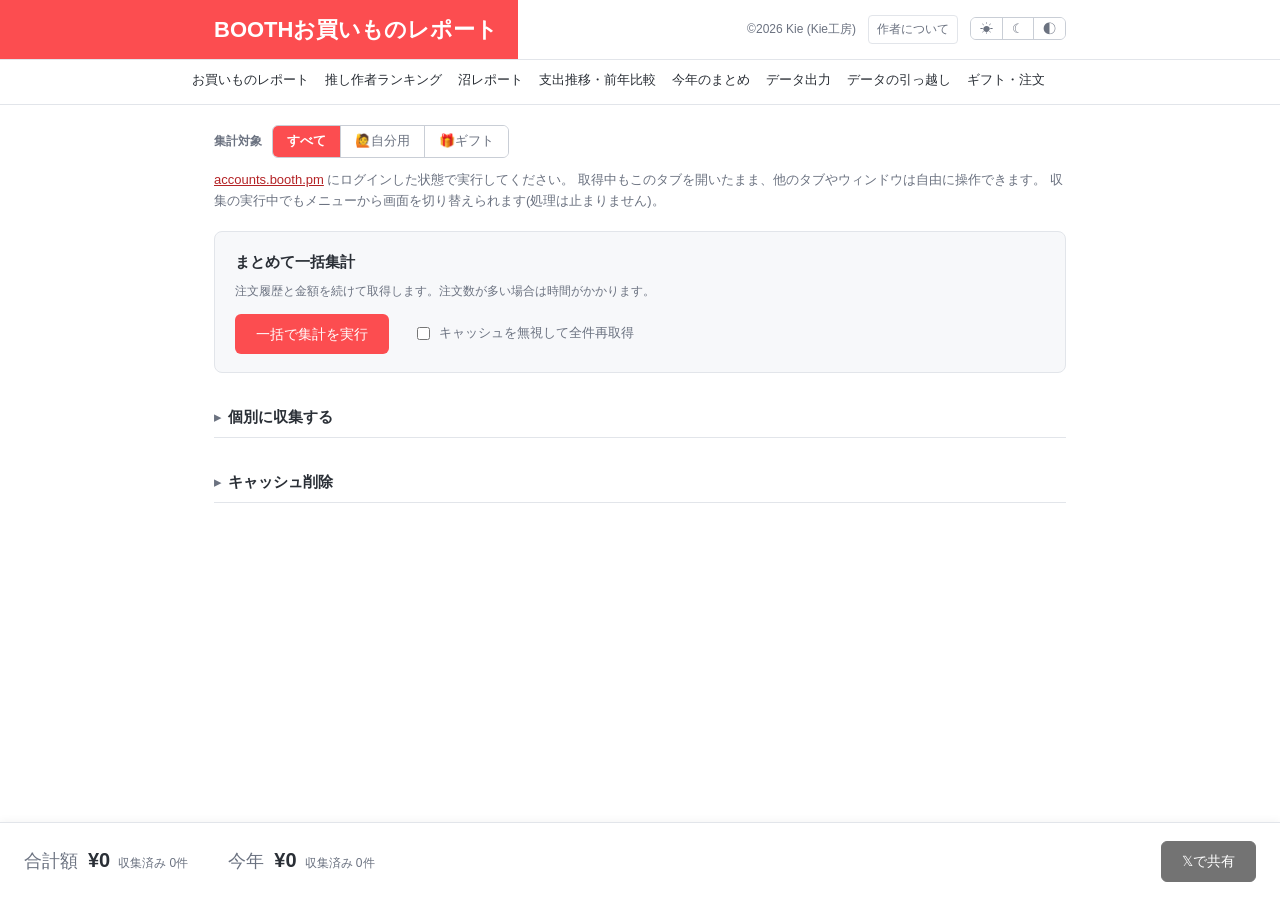
==== extension/dashboard.html @ bca2da38 "1.2.0: 受取状況の確認に月の範囲指定を追加 - 「② 金額の収集」と同じ部品(開始/終了・未確認のある範囲を選択・月別の表・確認予定の件数と目安)を   「ギフト・注文」の受取状況の確認へ写す。" ====
<!DOCTYPE html>
<html lang="ja">
<head>
<meta charset="UTF-8">
<meta name="viewport" content="width=device-width, initial-scale=1">
<title>BOOTHお買いものレポート</title>
<link rel="stylesheet" href="dashboard.css">
</head>
<body>
  <header class="app-header">
    <div class="app-header-inner">
      <button id="menuBtn" class="menu-btn" aria-label="メニュー" aria-expanded="false" aria-controls="navDrawer">☰</button>
      <h1>BOOTHお買いものレポート</h1>
      <span class="view-title" id="viewTitle"></span>
      <span class="copyright">©2026 Kie (Kie工房)</span>
      <!-- 広い画面では「作者について」をタブ列からここへ移し、タブ列の幅を空ける
           (8画面ぶん並べると900pxで折り返す)。狭い画面では引き出しの末尾にあるものを使う -->
      <button type="button" id="authorHeaderBtn" class="header-author-btn">作者について</button>
      <!-- 配色テーマの切り替え。ボタンは絵文字だけにし、選択中のモード名をすぐ下に出す
           (文字ラベルを3つ並べると見出しが折り返すため。2026-08-09 ユーザー要望)。
           意味が分かるよう aria-label と title を必ず付ける。
           選択中は既存の segmented と同じ .current で示す -->
      <div class="theme-area">
        <div id="themeSwitch" class="segmented theme-switch" role="group" aria-label="配色テーマ">
          <button type="button" class="segmented-btn theme-btn" data-theme-value="light" aria-label="ライト" title="ライト" aria-pressed="false"><span class="theme-icon" aria-hidden="true">☀</span></button>
          <button type="button" class="segmented-btn theme-btn" data-theme-value="dark" aria-label="ダーク" title="ダーク" aria-pressed="false"><span class="theme-icon" aria-hidden="true">☾</span></button>
          <button type="button" class="segmented-btn theme-btn" data-theme-value="system" aria-label="システム（端末の設定に従う）" title="システム（端末の設定に従う）" aria-pressed="false"><span class="theme-icon" aria-hidden="true">◐</span></button>
        </div>
        <!-- ボタン側の aria-pressed が読み上げを担うので、こちらは飾り -->
        <div class="theme-mode-name" id="themeModeName" aria-hidden="true"></div>
      </div>
    </div>
  </header>

  <div id="navOverlay" class="nav-overlay" hidden></div>
  <!-- 広い画面ではヘッダー直下の水平タブ、狭い画面では引き出しとして同じ要素を使う。
       リンクを2組に分けると、現在地の反映やフォーカス順が画面幅ごとに食い違う -->
  <div id="navBar" class="nav-bar">
    <nav id="navDrawer" class="nav-drawer" aria-label="画面の切り替え" hidden>
      <a class="nav-link" href="#/report" data-view="report">お買いものレポート</a>
      <a class="nav-link" href="#/ranking" data-view="ranking">推し作者ランキング</a>
      <a class="nav-link" href="#/avatars" data-view="avatars">沼レポート</a>
      <a class="nav-link" href="#/trends" data-view="trends">支出推移・前年比較</a>
      <a class="nav-link" href="#/summary" data-view="summary">今年のまとめ</a>
      <a class="nav-link" href="#/export" data-view="export">データ出力</a>
      <a class="nav-link" href="#/backup" data-view="backup">データの引っ越し</a>
      <a class="nav-link" href="#/gifts" data-view="gifts">ギフト・注文</a>
      <!-- 引き出し(狭い画面)用。広い画面ではヘッダー右の authorHeaderBtn を使う -->
      <button type="button" id="authorBtn" class="nav-author-btn">作者について</button>
    </nav>
  </div>

  <div id="authorOverlay" class="author-overlay" hidden></div>
  <section id="authorPanel" class="author-panel" role="dialog" aria-modal="true" aria-labelledby="authorPanelTitle" hidden>
    <div class="author-panel-head">
      <h2 id="authorPanelTitle">作者について</h2>
      <button type="button" id="authorCloseBtn" class="icon-btn" aria-label="閉じる">×</button>
    </div>
    <div class="author-profile">
      <img id="authorPortrait" class="author-portrait" src="icons/author-kie.png" alt="Kie (Kie工房)の著者近影" width="120" height="120">
      <div class="author-profile-main">
        <p class="author-name">Kie (Kie工房) <span>（きー）</span></p>
        <p class="author-bio">BOOTHの「Kie工房」でVRChat向けアイテムを制作・公開しています。3Dプリンターやものづくりも楽しんでいます。</p>
      </div>
    </div>
    <div class="author-links" aria-label="作者のリンク">
      <a href="https://github.com/Kie610" target="_blank" rel="noopener">GitHub</a>
      <a href="https://x.com/niconicokito" target="_blank" rel="noopener">X 個人アカウント</a>
      <a href="https://x.com/NicoNicoKieVRC" target="_blank" rel="noopener">X Kie工房アカウント</a>
    </div>
    <p class="author-disclaimer">
      本拡張機能は非公式であり、ピクシブ株式会社およびBOOTHとは関係ありません。
    </p>
    <p class="author-disclaimer author-support-note">本拡張機能は無料でダウンロード・利用できます。BOOTHには任意の支援版も用意しますが、支援版に含まれる拡張機能は無料版と同一です。支援版の購入およびBOOSTは作者への任意の支援であり、支援の有無や金額による機能・利用条件・サポート内容の違いはありません。</p>
  </section>

  <main class="page">
    <!-- 通知は画面をまたいで出るので、切り替える区画の外に置く -->
    <div id="noticeBox" class="notice" role="status" aria-live="polite" hidden></div>
    <div id="errorBox" class="error" role="alert" aria-live="assertive" hidden></div>

    <!-- レポート以外の画面では、そこに出ている数字が実際より少ないことがあると伝える。
         収集はレポート画面でしか行えないので、そこへ戻る導線も添える -->
    <!-- .notice は white-space: pre-line なので、改行を入れるとそこで行が分かれる。
         案内とリンクは続けて読ませたいので同じ行に書く -->
    <!-- 閉じられるのは「今出ている件数のまま」の間だけ。未収集の件数が変われば
         また出す(閉じた状態は保存しないので、開き直しても再表示される) -->
    <div id="pendingBanner" class="notice pending-banner" role="status" aria-live="polite" hidden><span id="pendingBannerText"></span><a href="#/report">お買いものレポートで収集する</a><button type="button" id="pendingBannerClose" class="icon-btn banner-close" aria-label="この案内を閉じる">×</button></div>

    <!-- D15 収集健全性の警報。まとまった件数で金額・明細を読めなかったときだけ出す。
         収集はレポート画面で行うので、pendingBanner と違いレポート画面でも出す -->
    <div id="collectHealthBanner" class="notice warn pending-banner" role="status" aria-live="polite" hidden><span id="collectHealthText"></span><button type="button" id="collectHealthClose" class="icon-btn banner-close" aria-label="この案内を閉じる">×</button></div>

    <!-- D12 集計対象の絞り込み。画面の外(すべてのビューの上)に1つだけ置くので、
         レポート・ランキング・まとめ・支出推移・CSV・共有がまとめて追従する。
         選択は保存しない(既定は「すべて」)。絞り込み中は注記を必ず出す -->
    <div class="gift-filter" id="giftFilterBar">
      <span class="share-field-label" id="giftFilterLabel">集計対象</span>
      <div class="segmented" id="giftFilterSwitch" role="group" aria-labelledby="giftFilterLabel">
        <button type="button" class="segmented-btn current" data-gift-filter="all" aria-pressed="true">すべて</button>
        <button type="button" class="segmented-btn" data-gift-filter="self" aria-pressed="false">🙋自分用</button>
        <button type="button" class="segmented-btn" data-gift-filter="gift" aria-pressed="false">🎁ギフト</button>
      </div>
      <p class="status warn gift-filter-note" id="giftFilterNote" role="status" hidden></p>
    </div>

   <div class="view" id="view-report">
    <p class="lead">
      <a href="https://accounts.booth.pm/orders" target="_blank" rel="noopener">accounts.booth.pm</a>
      にログインした状態で実行してください。
      取得中もこのタブを開いたまま、他のタブやウィンドウは自由に操作できます。
      収集の実行中でもメニューから画面を切り替えられます(処理は止まりません)。
    </p>

    <!-- まだ何も取得していない初回は、どこから始めるのかを3段階で示す。
         収集していない状態では合計も内訳も出せないので、この案内だけを残す -->
    <section id="firstRunGuide" class="first-run" hidden>
      <h2>はじめての方へ（3ステップ）</h2>
      <ol class="first-run-steps">
        <li>
          <span class="first-run-no">①</span>
          <span class="first-run-body">
            <b>BOOTHへログインする</b>
            <span class="hint"><a href="https://accounts.booth.pm/orders" target="_blank" rel="noopener">accounts.booth.pm</a> を開いて、購入履歴が見える状態にします。</span>
          </span>
        </li>
        <li>
          <span class="first-run-no">②</span>
          <span class="first-run-body">
            <b>「一括で集計を実行」を押す</b>
            <span class="hint">注文履歴と金額を続けて取得します。取得中もこのタブを開いたまま、他のタブは自由に操作できます。</span>
          </span>
        </li>
        <li>
          <span class="first-run-no">③</span>
          <span class="first-run-body">
            <b>レポート・ランキングを見る</b>
            <span class="hint">合計額のほか、推し作者ランキング・支出推移・今年のまとめを画面の切り替えから開けます。</span>
          </span>
        </li>
      </ol>
      <p class="hint">取得できなかった注文があると、表示される数字は実際より少なくなります。その場合は画面上に必ず断りを出します。</p>
    </section>

    <!-- 年別・月別は合計額の内訳なので、離して置くと見比べられない。
         同じ枠に入れ、既定では畳んでおく -->
    <section id="summarySection" class="summary" hidden>
      <div class="summary-main">
        <span class="summary-label">収集済みの合計額</span>
        <span class="summary-value" id="totalAmount"></span>
      </div>
      <!-- ギフト分は支払額の一部。金額の横に並べると本体の額と混ざって見えるので、
           フッターと同じく金額の下の補足行に置く -->
      <div class="summary-gift"><span class="gift" id="totalGift"></span></div>
      <div class="summary-sub">
        <span id="totalCount"></span>
        <span id="pendingCount"></span>
        <span id="skippedCount"></span>
      </div>

      <details class="accordion summary-breakdown" id="periodAccordion">
        <summary><h2>年別・月別の集計</h2></summary>
        <p class="hint">年の行をクリックすると月別の内訳を開閉できます。収集済みの注文のみが対象です。</p>
        <table class="data-table period-table">
          <thead>
            <tr><th>期間</th><th class="num">注文数</th><th class="num">合計額</th></tr>
          </thead>
          <tbody id="periodTableBody"></tbody>
        </table>
      </details>
    </section>

    <section class="step step-alt">
      <h2>まとめて一括集計</h2>
      <p class="hint">注文履歴と金額を続けて取得します。注文数が多い場合は時間がかかります。</p>
      <div class="step-controls">
        <button id="runAllBtn" class="primary">一括で集計を実行</button>
        <span class="planned" id="allPlannedCount"></span>
        <label class="checkbox">
          <input type="checkbox" id="forceRefreshAll">
          キャッシュを無視して全件再取得
        </label>
      </div>
    </section>

    <details class="panel accordion collection-options">
      <summary><h2>個別に収集する</h2></summary>
      <p class="hint">注文履歴の取得と金額の収集を分けたい場合や、収集する月を選びたい場合に使います。</p>

    <section class="step">
      <h2><span class="step-no">①</span> 注文履歴の取得</h2>
      <p class="hint">
        購入履歴の一覧ページを新しい順に巡回して、注文番号・注文日時・ステータスを
        取得します。取得済みの注文に到達した時点で停止するため、2回目以降は
        増えた分だけで済みます。
      </p>
      <div class="step-controls">
        <button id="fetchIndexBtn" class="primary">注文履歴を取得</button>
        <label class="checkbox">
          <input type="checkbox" id="forceRefreshIndex">
          キャッシュを無視して全件再取得
        </label>
        <!-- D10 発送のある注文は、支払済み→発送完了のようにあとから状態が変わる。
             金額は変わらないので、金額の再取得(全件再取得)とは別の操作にする -->
        <label class="checkbox">
          <input type="checkbox" id="refreshIndexStatus">
          物理アイテムのステータスを再取得
        </label>
      </div>
      <p class="hint">
        「物理アイテムのステータスを再取得」を付けると、発送状況などが変わった注文の
        ステータスと注文日時の表記を取り直します。金額は取り直さないので、収集済みの
        金額はそのまま残ります(「キャッシュを無視して全件再取得」は索引も金額も
        作り直すため、時間がかかります)。
      </p>
      <div class="index-status">
        <div class="status" id="indexStatus">まだ取得していません</div>
        <div class="status" id="indexCoverage" hidden></div>
      </div>
    </section>

    <section class="step">
      <h2><span class="step-no">②</span> 金額の収集</h2>
      <p class="hint">
        注文詳細ページから「お支払金額」を取得します。件数が多いと時間がかかるため、
        月の範囲を指定して分割して進められます。
      </p>

      <div id="monthEmpty" class="empty-note">
        先に「① 注文履歴を取得」を実行してください。
      </div>

      <div id="monthArea" hidden>
        <!-- 日付を読み取れた月が1つも無いと範囲を指定しようがないので、まとめて隠す -->
        <div id="rangeArea">
          <div class="range-controls">
            <label class="range-field">開始
              <select id="rangeFrom"></select>
            </label>
            <span class="range-sep">〜</span>
            <label class="range-field">終了
              <select id="rangeTo"></select>
            </label>
            <button id="selectPendingBtn" class="secondary small">未収集のある範囲を選択</button>
          </div>

          <div class="step-controls">
            <button id="collectRangeBtn" class="primary">選択範囲の金額を収集</button>
            <span class="planned" id="plannedCount"></span>
            <label class="checkbox">
              <input type="checkbox" id="forceRefreshRange">
              キャッシュを無視して指定範囲を再取得
            </label>
          </div>
        </div>

        <table class="data-table month-table">
          <thead>
            <!-- 最後の列は「範囲に入っているか」を示すだけの印。読み上げでは
                 行のaria-labelが範囲設定を説明するので、見出しは補助的に置く -->
            <tr><th>期間</th><th class="num">注文数</th><th class="num">収集済み</th><th class="num">未収集</th><th class="pick">範囲</th></tr>
          </thead>
          <tbody id="monthTableBody"></tbody>
        </table>
        <p class="hint">
          年の行の ▸ をクリックすると月別を開閉できます。
          年の行をクリックするとその年全体が、月の行をクリックするとその月が範囲に設定されます。
          右端の「選択」が塗られている行が、いま収集する範囲です。
        </p>

        <p id="unknownArea" class="unknown-area" hidden><span id="unknownCount"></span></p>
        <!-- 何もせずに未収集が増えたように見えると、不具合と区別が付かない -->
        <p id="outdatedArea" class="unknown-area" hidden><span id="outdatedCount"></span></p>
      </div>
    </section>
    </details>

    <!-- 「注文ごとの内訳」は 1.2.0 で「ギフト・注文」の画面へ移した -->

    <details class="panel accordion">
      <summary><h2>キャッシュ削除</h2></summary>
      <p class="hint">
        保存したデータを消します。消したデータはBOOTHから取り直すことになるため、
        再取得には時間がかかります。
      </p>
      <div class="step-controls">
        <button id="clearIndexBtn" class="secondary">注文履歴を削除</button>
        <span class="status" id="clearIndexStatus"></span>
      </div>
      <div class="step-controls">
        <button id="clearAmountsBtn" class="secondary">収集した金額を削除</button>
        <span class="status" id="clearAmountsStatus"></span>
      </div>
    </details>
   </div>

   <div class="view" id="view-summary" hidden>
     <section class="step">
       <div class="section-head">
         <h2>今年のまとめ</h2>
         <label class="summary-year">
           対象の年
           <select id="summaryYear"></select>
         </label>
       </div>
       <p class="hint">
         その年に買ったものを振り返ります。金額は注文ごとのお支払金額から、
         点数と作者数は商品の明細から数えています。
       </p>

       <div id="summaryEmpty" class="empty-note">
         まとめられる注文がありません。「お買いものレポート」で金額を収集してください。
       </div>

       <div id="summaryArea" hidden>
         <div id="summaryCards" class="stat-grid"></div>

         <!-- 過去の注文に未収集があると、その作者を「はじめて」と数えてしまう。
              数字だけ見せると新規の作者が多いと誤解させるので必ず断る -->
         <div class="status warn" id="summaryNewShopWarn" hidden></div>

         <section class="block-section" aria-labelledby="summaryTopShopsTitle">
           <div class="block-head">
             <h3 id="summaryTopShopsTitle">この年の推し作者</h3>
             <span class="hint block-caption">商品の合計額が多い順に3ショップ</span>
           </div>
           <table class="data-table ranking-table">
             <thead>
               <tr><th class="rank">順位</th><th>ショップ名</th><th class="num">購入商品数</th><th class="num">合計額</th></tr>
             </thead>
             <tbody id="summaryTopShopsBody"></tbody>
           </table>
         </section>

         <p class="hint">
           作者ごとの金額は商品の合計（単価×数量＋BOOST）です。送料やクーポンが入らないため、
           足しても上の合計額とは一致しません。
         </p>
       </div>
     </section>
   </div>

   <div class="view" id="view-trends" hidden>
     <section class="step">
       <div class="section-head">
         <h2>支出推移・前年比較</h2>
         <!-- 既定は今年と前年だが、2年前と見比べたいこともあるので選べるようにする -->
         <div class="trend-years">
           <label class="summary-year">
             比較する年
             <select id="trendYear"></select>
           </label>
           <span class="range-sep">と</span>
           <label class="summary-year">
             <select id="trendBaseYear"></select>
           </label>
         </div>
       </div>
       <p class="hint">
         収集済みの注文を月ごとにまとめ、選んだ2つの年の支出ペースを比較します。
         未収集の注文とキャンセルされた注文は金額に含みません。
       </p>

       <div id="trendsEmpty" class="empty-note">
         比較できる合計額がありません。「お買いものレポート」で金額を収集してください。
       </div>

       <div id="trendsArea" hidden>
         <div id="trendSummary" class="stat-grid"></div>

         <section class="block-section" aria-labelledby="monthlyTrendTitle">
           <div class="block-head">
             <h3 id="monthlyTrendTitle">月ごとの支出</h3>
             <div class="trend-legend">
               <span><i class="legend-swatch current"></i><span id="trendCurrentYearLabel"></span></span>
               <span><i class="legend-swatch previous"></i><span id="trendPreviousYearLabel"></span></span>
             </div>
           </div>
           <!-- 目盛はホバーできない環境でも金額を読めるようにするためのもの。
                累計グラフと同じく 0 / 50% / 最大値 の3本を出す -->
           <div class="trend-chart-frame">
             <div class="trend-axis" id="monthlyTrendAxis" aria-hidden="true"></div>
             <div id="monthlyTrendChart" class="trend-bars" role="img"></div>
           </div>
           <p class="hint">今年は今月まで、前年は12月までを表示します。上の前年差は同じ月までの金額で比較します。</p>
         </section>

         <section class="block-section" aria-labelledby="cumulativeTrendTitle">
           <div class="block-head">
             <h3 id="cumulativeTrendTitle">年間累計</h3>
             <span class="hint block-caption">各月までに支払った金額の積み上がり</span>
           </div>
           <svg id="cumulativeTrendChart" class="cumulative-chart" viewBox="0 0 720 250" role="img"></svg>
         </section>

         <!-- 対象期間は上で選んだ年に合わせる。上のグラフと違う期間のものを
              並べると、同じ画面の中で食い違ったものを見比べることになる。
              全期間や別の範囲で見たいときのために、範囲指定も残してある -->
         <section class="block-section" aria-labelledby="heatmapTitle">
           <div class="block-head">
             <h3 id="heatmapTitle">買った曜日と時間帯</h3>
             <span class="hint block-caption">注文の件数。金額ではありません</span>
           </div>
           <p class="hint">
             上で選んだ年の1年間を表示します。範囲を選び直すと、そちらが優先されます。
           </p>
           <div class="range-controls heatmap-range">
             <label class="range-field">開始
               <select id="heatmapFrom"></select>
             </label>
             <span class="range-sep">〜</span>
             <label class="range-field">終了
               <select id="heatmapTo"></select>
             </label>
             <button type="button" id="heatmapAllBtn" class="secondary small">全期間</button>
             <span class="hint" id="heatmapStats"></span>
           </div>
           <div id="heatmapEmpty" class="empty-note" hidden>
             選んだ期間に、曜日と時刻の分かる注文がありません。
           </div>
           <!-- 25列あるので、狭い窓ではセルが潰れる。注文内訳の表と同じく
                横スクロールできる枠に入れて、幅が足りなくても読めるようにする -->
           <div class="heatmap-scroll">
             <div id="heatmapGrid" class="heatmap" role="img"></div>
           </div>
           <div class="heatmap-legend">
             <span class="hint">少ない</span>
             <span class="heatmap-scale"></span>
             <span class="hint">多い</span>
           </div>
           <!-- 0として置くと、日曜0時に大量購入したように見えてしまう -->
           <div class="status warn" id="heatmapSkipped" hidden></div>
         </section>

         <section class="panel trend-period-panel">
           <h2>年別・月別の集計</h2>
           <p class="hint">お買いものレポートと同じ集計です。年の行をクリックすると月別の内訳を開閉できます。</p>
           <table class="data-table period-table">
             <thead>
               <tr><th>期間</th><th class="num">注文数</th><th class="num">合計額</th></tr>
             </thead>
             <tbody id="trendPeriodTableBody"></tbody>
           </table>
         </section>
       </div>
     </section>
   </div>

   <div class="view" id="view-ranking" hidden>
     <section class="step">
       <!-- 金額と点数では1位が入れ替わるため、どちらで並べているかを見出しの
            すぐ横に置いて、表だけを見ても取り違えないようにする -->
       <div class="section-head">
         <h2>推し作者ランキング</h2>
         <!-- 期間の選択は #rankingArea の外に置く。中に入れると、その年に明細が
              1件も無いときに選択そのものが消えて戻せなくなる -->
         <label class="summary-year">
           対象の期間
           <select id="rankingYear"></select>
         </label>
         <div class="segmented" id="rankingSortToggle" role="group" aria-label="ランキングの基準">
           <button type="button" class="segmented-btn" data-sort="amount" aria-pressed="true">金額編</button>
           <button type="button" class="segmented-btn" data-sort="count" aria-pressed="false">購入数編</button>
         </div>
       </div>
       <p class="hint">
         ショップごとに買った商品の点数と金額を集計します。金額編と購入数編を切り替えられます。
         上位10ショップまで表示します。対象の期間を選ぶと、その年に買ったものだけで順位を出します。
       </p>

       <div id="rankingEmpty" class="empty-note">
         まだ商品の明細がありません。「お買いものレポート」で金額を収集してください。
       </div>

       <div id="rankingArea" hidden>
         <div class="index-status">
           <div class="status" id="rankingStats"></div>
           <!-- ショップ別の金額だけは注文単位のお支払金額を使えないので、そのことを断る -->
           <div class="status" id="rankingBasis">
             金額は商品の合計です。送料やクーポンは含まないため、全体の合計額とは一致しません。
           </div>
           <div class="status warn" id="rankingUnknown" hidden></div>
         </div>

         <!-- 共有はフッターの「𝕏で共有」から行う。金額や点数を外に出したくない
              ときのために、順位とショップ名だけの文面も選べるようにしておく -->
         <label class="checkbox ranking-share-option">
           <input type="checkbox" id="rankingHideNumbers">
           共有カードに金額や購入数を含めない（順位とショップ名だけにする）
         </label>

         <table class="data-table ranking-table">
           <thead>
             <tr>
               <th class="rank">順位</th>
               <th>ショップ名</th>
               <!-- 並べ替えに使っている側の列に印を付ける -->
               <th class="num" data-sort="count">購入商品数</th>
               <th class="num" data-sort="amount">合計額</th>
             </tr>
           </thead>
           <tbody id="rankingTableBody"></tbody>
         </table>
       </div>
     </section>
   </div>

   <!-- D14 沼レポート。商品名の末尾括弧(バリエーション名)を素体名の辞書と
        突き合わせて、アバターごとの支出を出す。商品ページへは一切アクセスしない -->
   <div class="view" id="view-avatars" hidden>
     <section class="step">
       <div class="section-head">
         <h2>沼レポート（アバター別）</h2>
         <label class="summary-year">
           対象の期間
           <select id="avatarYear"></select>
         </label>
         <div class="segmented" id="avatarSortToggle" role="group" aria-label="沼レポートの基準">
           <button type="button" class="segmented-btn" data-sort="amount" aria-pressed="true">金額編</button>
           <button type="button" class="segmented-btn" data-sort="count" aria-pressed="false">購入数編</button>
         </div>
         <button type="button" id="avatarRecountBtn" class="secondary"
                 title="保存済みのデータから集計し直します（BOOTHへはアクセスしません）">再集計</button>
       </div>
       <p class="hint">
         商品名の末尾に付くバリエーション名（「商品名 (エク)」の括弧の中）を言葉ごとに分け、
         同じ言葉を持つ商品どうしをアバターとしてまとめます。アバター名を1つに絞れないものは
         「複数対応」、見つからないものは「未分類」として別に数えます（推測で振り分けません）。
         「再集計」は保存済みのデータから集計し直すだけで、BOOTHへはアクセスしません。
       </p>
       <p class="hint" id="avatarCoverageNote">
         これは<strong>アバター名を読み取れた買い物だけの集計</strong>で、全支出の内訳ではありません。
         アバター名を書かない商品（髪型・小物など）は「未分類」に入り、
         順位表の合計には出てきません。
       </p>

       <div id="avatarEmpty" class="empty-note">
         まだ商品の明細がありません。「お買いものレポート」で金額を収集してください。
       </div>

       <div id="avatarArea" hidden>
         <div class="index-status">
           <div class="status" id="avatarStats"></div>
           <!-- ショップ別ランキングと同じ理由の断り。外すと少ない額を「そのアバターに
                使った額」として見せることになる -->
           <div class="status" id="avatarBasis">
             金額は商品の合計です。送料やクーポンは含まないため、全体の合計額とは一致しません。
           </div>
           <div class="status warn" id="avatarUnknown" hidden></div>
         </div>

         <table class="data-table ranking-table">
           <thead>
             <tr>
               <th class="rank">順位</th>
               <th>アバター</th>
               <th class="num" data-sort="count">購入商品数</th>
               <th class="num" data-sort="amount">合計額</th>
             </tr>
           </thead>
           <tbody id="avatarTableBody"></tbody>
         </table>

         <!-- D20 排他分類。1商品はちょうど1つの枠にだけ入るので、
              順位表とここの点数を足すと商品の総点数になる -->
         <div id="avatarMultiBox" hidden>
           <h3 class="export-preview-title">複数対応（アバター用）</h3>
           <p class="hint">
             アバターを1体に絞れない、アバター向けの買いものです。「Full Pack」や
             「25アバター対応」のように複数の素体へ対応する商品と、品名から
             アバター用のギミック・ツールと読み取れた商品を分けて数えます。
           </p>
           <table class="data-table ranking-table">
             <tbody id="avatarMultiBody"></tbody>
           </table>
         </div>

         <div id="avatarWorldBox" hidden>
           <h3 class="export-preview-title">ワールド関連</h3>
           <p class="hint">
             品名からワールド向けと読み取れた買いものです。
             <strong>ワールド用ギミックは「ワールド用アイテム」に含みます。</strong>
           </p>
           <table class="data-table ranking-table">
             <tbody id="avatarWorldBody"></tbody>
           </table>
         </div>

         <div id="avatarNoneBox" hidden>
           <h3 class="export-preview-title">未分類</h3>
           <p class="hint">
             上のどれにも当たらなかった商品です。<strong>推測で振り分けません。</strong>
             この表の「◯種類」は品名の数で、下の「未分類の商品を手で割り当てる」の
             「◯商品」はショップと品名でまとめた数です。そこから商品単位で直せます。
           </p>
           <table class="data-table ranking-table">
             <tbody id="avatarNoneBody"></tbody>
           </table>
         </div>

         <details class="accordion" id="avatarAssignBox">
           <summary><h3>未分類の商品を手で割り当てる<span class="accordion-count" id="avatarAssignCount"></span></h3></summary>
           <p class="hint">
             どの分類にも当たらなかった「未分類」の商品だけを並べます。
             行き先は「区分」か「特定アバター」のどちらかで決めます。
             「区分」は複数対応アイテム・アバター用ギミック・ツール・ワールド・ワールド用アイテムから選び、
             特定のアバターへ入れたいときは隣の入力欄にアバター名を打って候補から選びます。
             片方を決めるともう片方は空に戻ります。
             選んだ内容はブラウザに保存され、バックアップ（データの引っ越し）にも含まれます。
             「未分類のまま」を選べば取り消せます。
           </p>
           <!-- 併記(「ミルフィ - Milfy」)から見つけた統合候補。別アバターの併記
                (「Milfy, Eku」)と機械的に区別できないので、自動では統合しない -->
           <p class="hint" id="avatarMergeHint" hidden></p>
           <!-- 特定アバターの候補。行ごとに作ると数百体×商品数の option ができるので、
                1つを全行で共有する -->
           <datalist id="avatarAssignList"></datalist>
           <div class="table-scroll">
             <table class="data-table">
               <thead>
                 <tr><th>商品名</th><th>ショップ</th><th class="num">点数</th><th class="num">合計額</th><th>区分</th><th>特定アバター</th></tr>
               </thead>
               <tbody id="avatarAssignBody"></tbody>
             </table>
           </div>
         </details>
       </div>
     </section>
   </div>

   <div class="view" id="view-export" hidden>
     <section class="step">
       <h2>データ出力</h2>
       <p class="hint">
         収集したデータをCSVで書き出します。Excelでそのまま開けるようUTF-8のBOM付きで保存します。
         金額の列は集計に使えるよう桁区切りを付けません。
       </p>
       <p class="sensitive-note"><strong>CSVには注文番号・商品名・ショップ名・購入金額が含まれます。第三者へ共有せず、安全な場所で保管してください。</strong></p>

       <div id="exportEmpty" class="empty-note">
         まだ収集したデータがありません。「お買いものレポート」で収集してください。
       </div>

       <div id="exportArea" hidden>
         <div class="index-status">
           <div class="status" id="exportStats"></div>
           <div class="status" id="exportGap" hidden></div>
           <!-- D16 絞り込み中のCSVは部分集計。ファイル単体では分からないので画面でも断る -->
           <div class="status warn" id="exportFilterNote" hidden></div>
         </div>

         <div class="step-controls">
           <button id="exportOrdersBtn" class="primary">注文単位のCSVを保存</button>
           <button id="exportItemsBtn" class="secondary">商品単位のCSVを保存</button>
         </div>

         <h3 class="export-preview-title">商品単位の先頭10行</h3>
         <div class="table-scroll">
           <table class="data-table">
             <thead>
               <tr><th>ショップ名</th><th>商品名</th><th class="num">単価</th><th class="num">数量</th><th class="num">BOOST</th><th>ギフト</th></tr>
             </thead>
             <tbody id="exportPreviewBody"></tbody>
           </table>
         </div>
       </div>
     </section>
   </div>

   <div class="view" id="view-backup" hidden>
     <section class="step">
       <h2>データの引っ越し</h2>
       <p class="hint">
         収集したデータをファイルに保存し、別のブラウザやプロファイルで読み込み直せます。
         注文が多いとBOOTHからの再取得に数分かかるため、環境を移すときはこちらを使ってください。
         保存されるのは注文履歴と収集した金額だけで、BOOTHのログイン情報は含まれません。
       </p>
       <p class="sensitive-note"><strong>バックアップには注文番号・商品名・ショップ名・購入金額が含まれます。第三者へ共有せず、安全な場所で保管してください。</strong></p>

       <div class="index-status">
         <div class="status" id="backupStats">まだ取得していません</div>
         <div class="status" id="backupCoverage" hidden></div>
       </div>

       <div class="step-controls">
         <button id="backupSaveBtn" class="primary">バックアップを保存</button>
       </div>
     </section>

     <section class="step">
       <h2>バックアップから復元</h2>
       <p class="hint" id="restoreDescription">
         今あるデータは消えません。読み込んだ内容と<b>併合</b>し、同じ注文があれば
         収集済みの方を残します。注文履歴の「取得済みの範囲」は、両方が全期間のときだけ
         全期間のままにします(片方でも途中までだと、つないだ結果に抜けが無いとは
         言い切れないため)。
       </p>
       <div class="step-controls">
         <label class="restore-field" for="restoreFile">読み込むバックアップ</label>
         <input type="file" id="restoreFile" accept="application/json,.json" aria-describedby="restoreDescription">
       </div>
       <div class="status" id="restoreStatus" role="status" aria-live="polite"></div>
     </section>
   </div>

   <!-- 贈ったギフトの受取状況と、注文ごとの内訳。注文個別の確認はこの画面にまとめる -->
   <div class="view" id="view-gifts" hidden>
     <section class="step">
       <h2>贈ったギフト</h2>
       <p class="hint">
         収集した注文のうち、ギフトとして買った商品を並べます。受け取られたかどうかは
         BOOTHのギフト管理ページ(booth.pm)にしか出ないため、下のボタンで確認します。
         受取済みになったギフトは二度と取りに行きません。
       </p>

       <div id="giftEmpty" class="empty-note">
         まだ収集したギフトがありません。「お買いものレポート」で金額を収集すると、ここに並びます。
       </div>

       <div id="giftArea" hidden>
         <div class="index-status">
           <div class="status" id="giftStats"></div>
           <div class="status warn" id="giftMissingNote" hidden></div>
         </div>

         <!-- ① 注文履歴の取得と同じ形: ボタン1つ。URL未取得の注文だけを取り直す -->
         <div class="step-controls">
           <button id="refetchGiftUrlsBtn" class="secondary">ギフトのURLを取り直す</button>
           <span class="status" id="giftCheckStatus" role="status" aria-live="polite"></span>
         </div>
         <p class="hint">
           URL未取得のギフトを含む注文の詳細ページ(accounts.booth.pm)だけを取り直します。
           ギフトの無い注文には触れません。
         </p>

         <!-- ② 金額の収集と同じ形: 月の範囲を指定して受取状況を確認する -->
         <h3 class="gift-check-title">受取状況の確認</h3>
         <p class="hint">
           未確認と未受取のギフトについて、ギフト管理ページ(booth.pm)を1件ずつ開いて状態を読みます。
           件数が多いと時間がかかるため、月の範囲を指定して分割して進められます。
           初回は booth.pm へのアクセス許可を求めます。
         </p>
         <div id="giftRangeArea">
           <div class="range-controls">
             <label class="range-field">開始
               <select id="giftRangeFrom"></select>
             </label>
             <span class="range-sep">〜</span>
             <label class="range-field">終了
               <select id="giftRangeTo"></select>
             </label>
             <button id="giftSelectPendingBtn" class="secondary small">未確認のある範囲を選択</button>
           </div>
           <div class="step-controls">
             <button id="checkGiftStatusBtn" class="primary">選択範囲の受取状況を確認</button>
             <span class="planned" id="giftPlannedCount"></span>
           </div>
         </div>
         <table class="data-table month-table">
           <thead>
             <tr><th>期間</th><th class="num">ギフト数</th><th class="num">確認済み</th><th class="num">未確認</th><th class="pick">範囲</th></tr>
           </thead>
           <tbody id="giftMonthTableBody"></tbody>
         </table>
         <p class="hint">
           年の行の ▸ をクリックすると月別を開閉できます。
           年の行をクリックするとその年全体が、月の行をクリックするとその月が範囲に設定されます。
           右端の「選択」が塗られている行が、いま確認する範囲です。受取済みは確認済みに数え、
           二度と取りに行きません。URL未取得のギフトはこの表に入れません。
         </p>
         <p id="giftUnknownArea" class="unknown-area" hidden><span id="giftUnknownCount"></span></p>

         <div class="gift-view-filter">
           <span class="share-field-label" id="giftViewFilterLabel">表示</span>
           <div class="segmented" id="giftViewFilterSwitch" role="group" aria-labelledby="giftViewFilterLabel">
             <button type="button" class="segmented-btn current" data-gift-view-filter="all" aria-pressed="true">すべて</button>
             <button type="button" class="segmented-btn" data-gift-view-filter="unreceived" aria-pressed="false">未受取</button>
             <button type="button" class="segmented-btn" data-gift-view-filter="received" aria-pressed="false">受取済み</button>
           </div>
           <span class="status" id="giftFilterCount" role="status" aria-live="polite"></span>
         </div>

         <div class="table-scroll">
           <table class="data-table">
             <caption class="visually-hidden">贈ったギフト</caption>
             <thead>
               <tr><th>状態</th><th>商品</th><th>ショップ</th><th>注文日時</th><th class="num">金額</th><th>受取日時</th><th>注文番号</th></tr>
             </thead>
             <tbody id="giftTableBody"></tbody>
           </table>
         </div>
       </div>
     </section>

    <section id="breakdownSection" hidden>
      <details class="panel accordion">
        <summary><h2>注文ごとの内訳<span class="accordion-count" id="orderRowCount"></span></h2></summary>
        <div class="order-tools" role="search" aria-label="注文内訳の検索と絞り込み">
          <label class="order-tool-field">
            注文番号・ショップを検索
            <input type="search" id="orderSearch" autocomplete="off" placeholder="注文番号またはショップ名">
          </label>
          <label class="order-tool-field">
            ステータス
            <select id="orderStatusFilter"><option value="">すべて</option></select>
          </label>
          <label class="order-tool-field">
            並べ替え
            <select id="orderSort">
              <option value="date-desc">注文日時が新しい順</option>
              <option value="date-asc">注文日時が古い順</option>
              <option value="amount-desc">金額が高い順</option>
              <option value="amount-asc">金額が低い順</option>
              <option value="shop-asc">ショップ名順</option>
            </select>
          </label>
          <span class="status order-filter-count" id="orderFilterCount" role="status" aria-live="polite"></span>
        </div>
        <div class="table-scroll">
          <table class="data-table">
            <caption class="visually-hidden">注文ごとの内訳</caption>
            <thead>
              <tr><th>注文日時</th><th>ステータス</th><th>ショップ</th><th class="num">金額</th><th>注文番号</th></tr>
            </thead>
            <tbody id="orderTableBody"></tbody>
          </table>
        </div>
      </details>
    </section>
   </div>
  </main>

  <footer class="app-footer">
    <div id="progress" class="progress" role="progressbar" aria-valuemin="0" aria-valuemax="100" aria-labelledby="progressText" hidden>
      <div class="progress-head">
        <span class="progress-text" id="progressText">準備中...</span>
        <button id="abortBtn" class="secondary small">中断</button>
      </div>
      <div class="progress-bar"><div class="progress-bar-fill" id="progressFill"></div></div>
    </div>
    <div class="foot-body">
      <div class="foot-totals">
        <div class="foot-item">
          <span class="foot-label">合計額</span>
          <div class="foot-figures">
            <div class="foot-figures-main">
              <span class="foot-value" id="footTotal">¥0</span>
              <span class="foot-sub" id="footTotalCount">収集済み 0件</span>
            </div>
            <span class="gift" id="footTotalGift"></span>
          </div>
        </div>
        <div class="foot-item">
          <span class="foot-label" id="footYearLabel">今年</span>
          <div class="foot-figures">
            <div class="foot-figures-main">
              <span class="foot-value" id="footYearTotal">¥0</span>
              <span class="foot-sub" id="footYearCount">収集済み 0件</span>
            </div>
            <span class="gift" id="footYearGift"></span>
          </div>
        </div>
      </div>
      <button id="shareBtn" class="share-btn" disabled>𝕏で共有</button>
    </div>
  </footer>

  <!-- 共有カード。𝕏の投稿画面には画像を自動で添付できないため、
       ここで画像を作って保存またはコピーしてもらい、本人に貼ってもらう -->
  <div class="share-overlay" id="shareOverlay" hidden></div>
  <div class="share-panel" id="sharePanel" role="dialog" aria-modal="true" aria-labelledby="sharePanelTitle" aria-describedby="sharePanelDescription" hidden>
    <div class="share-panel-head">
      <h2 id="sharePanelTitle">共有カード</h2>
      <button type="button" id="shareCloseBtn" class="icon-btn" aria-label="閉じる">×</button>
    </div>

    <div class="share-panel-body">
      <p id="sharePanelDescription" class="visually-hidden">共有画像をコピーまたは保存してから、投稿画面を開きます。</p>
      <canvas id="shareCanvas" class="share-canvas" width="1200" height="675" role="img" tabindex="-1" aria-label="作成した共有カードのプレビュー" aria-describedby="shareCanvasHelp" aria-disabled="true"></canvas>
      <p id="shareCanvasHelp" class="hint share-canvas-help">プレビューへ画像を直接ドロップしても背景を差し替えられます。背景画像を選ぶと、プレビューをドラッグして映す位置を調整できます。方向キーでも少しずつ動かせます。</p>

      <!-- C16 形と拡大率はどちらもプレビューの見え方を直接いじる操作なので、
           1行にまとめてプレビューの真下へ置く。背景の選び方(下のタブ)より先に来る -->
      <div class="share-shape">
        <div class="share-shape-field">
          <span class="share-field-label" id="shareRatioLabel">画像の形</span>
          <div class="segmented" id="shareRatioToggle" role="group" aria-labelledby="shareRatioLabel">
            <button type="button" class="segmented-btn" data-ratio="16:9" aria-pressed="true">16:9</button>
            <button type="button" class="segmented-btn" data-ratio="1:1" aria-pressed="false">1:1</button>
            <button type="button" class="segmented-btn" data-ratio="4:3" aria-pressed="false">4:3</button>
            <button type="button" class="segmented-btn" data-ratio="3:4" aria-pressed="false">3:4</button>
          </div>
        </div>
        <div class="share-scale-field">
          <label class="share-field-label" for="shareScale">背景画像の拡大率 <output id="shareScaleValue" for="shareScale">100%</output></label>
          <input type="range" id="shareScale" min="100" max="300" step="5" value="100" disabled>
        </div>
      </div>

      <!-- C17 背景の作り方は「手持ちの写真」か「その場で描く色と模様」の二択で、
           両方を同時に使うことはない。畳んだ先へ隠すより、タブで並べて
           どちらも1回の操作で行き来できるようにする(見た目とaria作法は
           金額編/購入数編の切り替えと同じ segmented を踏襲) -->
      <div class="segmented share-tabs" id="shareBgTabs" role="tablist" aria-label="背景の作り方">
        <button type="button" class="segmented-btn current" id="shareTabImage" role="tab"
                aria-selected="true" aria-controls="shareTabPanelImage" tabindex="0">カスタム（背景画像）</button>
        <button type="button" class="segmented-btn" id="shareTabTemplate" role="tab"
                aria-selected="false" aria-controls="shareTabPanelTemplate" tabindex="-1">テンプレート（色・模様）</button>
      </div>

      <div class="share-tabpanel share-bg" id="shareTabPanelImage" role="tabpanel" aria-labelledby="shareTabImage" tabindex="-1">
        <span class="share-field-label" id="shareBgLabel">背景画像</span>
        <div class="share-bg-row">
          <label class="file-btn">
            画像を選ぶ
            <input type="file" id="shareBgFile" class="visually-hidden-file" accept="image/*" aria-labelledby="shareBgLabel" aria-describedby="shareBgDescription">
          </label>
          <button type="button" id="shareBgClearBtn" class="secondary small" hidden>元に戻す</button>
        </div>
        <!-- ボタンの下が空くので、そこをそのまま投げ込み先にする -->
        <div class="share-drop" id="shareDropZone">
          <span class="share-drop-text">ここに画像をドロップ（プレビューへのドロップでも可）</span>
          <span class="hint" id="shareBgDescription">選んだ画像は共有カードの背景にだけ使われ、保存されません。</span>
          <span class="hint" id="shareBgName">未選択（テンプレートを使います）</span>
        </div>
      </div>

      <!-- 色と模様を別々に選び、その組み合わせが背景になる。
           見本を小さく詰めると何の模様か分からないので、幅いっぱいを使う -->
      <div class="share-tabpanel share-template-box" id="shareTabPanelTemplate" role="tabpanel" aria-labelledby="shareTabTemplate" tabindex="-1" hidden>
        <span class="share-field-label" id="shareTemplateLabel">背景テンプレート</span>
        <div class="share-template-row">
          <span class="share-template-kind">色</span>
          <div class="share-templates" id="shareColors" role="group" aria-label="背景の色"></div>
        </div>
        <div class="share-template-row">
          <span class="share-template-kind">模様</span>
          <div class="share-templates" id="sharePatterns" role="group" aria-label="背景の模様"></div>
        </div>
        <!-- 画像が最優先という規則は変えない。テンプレートを押しても効かない状態を
             タブの中で説明し、戻し方(カスタム側の「元に戻す」)まで書く -->
        <p class="hint share-template-notice" id="shareTemplateNotice" role="status" hidden>
          背景画像を使っている間はテンプレートが反映されません。
          「カスタム（背景画像）」タブの「元に戻す」を押すと、色と模様の背景に戻せます。
        </p>
      </div>

      <!-- C18 操作ボタンはパネル下部に貼り付いていて文面に押し出されないので、
           何が𝕏へ渡るのかは畳まずそのまま見せる -->
      <!-- D13 品名・ショップ名を出さずに共有する。ランキングの「金額を含めない」と
           直交する設定なので、共有パネル側に置いてどの画面からでも使えるようにする -->
      <label class="checkbox share-hide-names">
        <input type="checkbox" id="shareHideNames">
        品名・ショップ名を出さない（合計額・件数・期間と月別グラフだけにする）
      </label>

      <div class="share-text-box">
        <label class="share-field-label" for="shareText">投稿する文面</label>
        <textarea id="shareText" class="share-text" readonly aria-describedby="shareTextDescription"></textarea>
        <span class="visually-hidden" id="shareTextDescription">Xの投稿画面へ渡す文章です。</span>
        <p class="hint share-text-note">この文面は𝕏の投稿画面へ渡されます。投稿前にそちらで書き直せます。</p>
      </div>

      <p class="hint share-note">
        𝕏の投稿画面には画像を自動で添付できません。
        <strong>画像を保存またはコピーしてから、投稿画面に貼り付けてください。</strong>
      </p>
      <p class="hint share-legal-note">
        本拡張機能は非公式で、ピクシブ株式会社およびBOOTHとは関係ありません。
        比較文の価格は2026年7月時点の概算で、掲載各社との提携・推奨関係はありません。
      </p>
    </div>

    <!-- パネルは縦に長い。スクロールの途中でも押せるよう、3つの操作と
         状態表示はパネル下部に貼り付けたまま動かさない -->
    <div class="share-panel-foot">
      <div class="share-foot-actions">
        <div class="share-media-actions" aria-label="共有画像を用意する">
          <button type="button" id="shareCopyBtn" class="secondary share-media-btn">画像をコピー</button>
          <button type="button" id="shareSaveBtn" class="secondary share-media-btn">画像を保存</button>
        </div>
        <button type="button" id="shareOpenBtn" class="share-btn">𝕏の投稿画面を開く</button>
      </div>
      <span class="hint" id="shareCardStatus" role="status"></span>
    </div>
  </div>

  <!-- 取り消せない操作の確認。ネイティブの confirm() だと作者情報・共有カードの
       モーダルと作法が揃わないので、同じフォーカストラップとinertで作る -->
  <div class="confirm-overlay" id="confirmOverlay" hidden></div>
  <div class="confirm-panel" id="confirmPanel" role="dialog" aria-modal="true" aria-labelledby="confirmTitle" aria-describedby="confirmMessage" hidden>
    <div class="confirm-panel-head">
      <h2 id="confirmTitle">確認</h2>
    </div>
    <p class="confirm-message" id="confirmMessage"></p>
    <div class="confirm-panel-foot">
      <button type="button" id="confirmCancelBtn" class="secondary">やめる</button>
      <button type="button" id="confirmOkBtn" class="primary">実行する</button>
    </div>
  </div>

<script src="common.js"></script>
<script src="avatar-master.js"></script>
<script src="purchase-examples.js"></script>
<script src="csv.js"></script>
<script src="backup.js"></script>
<script src="share.js"></script>
<script src="dashboard-parse.js"></script>
<script src="dashboard-view.js"></script>
<script src="dashboard-author-view.js"></script>
<script src="dashboard-insights-view.js"></script>
<script src="dashboard-share-view.js"></script>
<script src="dashboard.js"></script>
</body>
</html>
---- extension/dashboard.css ----
/* 配色はすべてこの変数に集約する。暗い配色は下の
   @media (prefers-color-scheme: dark) と :root[data-theme="dark"] で :root を
   上書きするだけで切り替わるので、
   個々の規則に色を直書きしないこと(直書きすると暗い配色でだけ読めなくなる)。
   テーマの選び方は3つ。ヘッダーの切り替えで「ライト」「ダーク」を選ぶと
   :root へ data-theme が付いてそちらが優先され、「システム」では属性を外して
   @media (端末の設定) に従う。
   共有カード(canvas描画)と背景テンプレートの見本は share.js が持つ配色のままにする。
   画像として外へ出るものが、見る人の端末設定で変わってはいけないため */
:root {
  /* ブラウザが用意する部品(入力欄・チェックボックス・スクロールバー)も
     同じ明暗で描かせる。宣言しないと、暗い配色でも白地の部品が混ざる */
  color-scheme: light;
  --fg: #2a2f36;
  --fg-muted: #6b7280;
  --border: #e2e5ea;
  /* 押せるものの枠は、区切り線より一段濃くして触れることを示す */
  --border-strong: #c9ced6;
  --bg-hover: #f0f1f4;
  --accent: #fc4d50;
  /* ブランド色は維持し、白背景上の小さな文字だけ読みやすい濃色を使う */
  --accent-text: #b42326;
  --accent-hover: #e03f42;
  /* 選ばれているものに敷く淡い光。アクセント色と同系でそろえる */
  --accent-glow: rgba(252, 77, 80, 0.35);
  /* アクセント色の上に載せる文字 */
  --on-accent: #fff;
  --bg-soft: #f7f8fa;
  /* ページの地色と、その上に浮かせる面(ヘッダー・フッター・パネル・表の見出し) */
  --bg: #fff;
  --bg-elevated: #fff;
  --bg-track: #eceef1;
  --overlay: rgba(0, 0, 0, 0.32);
  --overlay-strong: rgba(0, 0, 0, 0.42);
  --shadow-soft: rgba(0, 0, 0, 0.08);
  --shadow-footer: rgba(0, 0, 0, 0.04);
  --shadow-panel: rgba(0, 0, 0, 0.24);
  --focus-ring: #111827;
  --danger-text: #a3272a;
  --success-text: #287246;
  /* 比較する前年のグラフ */
  --series-previous: #aeb4bd;
  /* ヒートマップの濃さはこの色に不透明度を掛けて作る(JS側も同じ変数を使う) */
  --heat-rgb: 252 77 80;
  --range-bg: #fff1f1;
  --range-bg-hover: #ffe6e6;
  --notice-bg: #fff8e6;
  --notice-border: #f2dfa8;
  --notice-fg: #7a5d10;
  --error-bg: #fdecec;
  --error-border: #f3c4c4;
  --error-fg: #a3272a;
  --sensitive-bg: #fff1f1;
  --sensitive-border: #c74346;
  --sensitive-fg: #a3272a;
  --file-btn-bg: #f3e8ff;
  --file-btn-border: #d3b6ee;
  --file-btn-fg: #6a3f9c;
  --file-btn-hover: #ead9fb;
  --share-media-bg: #fff;
  --share-media-border: #b84c4f;
  --share-media-fg: #7f1d1f;
  --share-media-hover: #ffe3e3;
  /* 𝕏のボタン。地色に沈まないよう、明暗で反転させる */
  --share-btn-bg: #000;
  --share-btn-fg: #fff;
  --share-btn-hover: #242424;
  --drop-over-bg: #fff5f5;
  --footer-height: 78px;
}

/* 端末の設定が暗い配色のときだけ、変数をまとめて差し替える。
   本文・補足文と地色のコントラストは4.5:1(WCAG AA)以上を保つこと。
   :not([data-theme]) で守っているのは、利用者がヘッダーで明示的に選んだテーマを
   端末の設定より優先させるため(「システム」を選ぶと属性が外れてここへ戻る) */
@media (prefers-color-scheme: dark) {
  :root:not([data-theme]) {
    color-scheme: dark;
    --fg: #e6e9ee;
    --fg-muted: #a5adb8;
    --border: #333941;
    --border-strong: #4d545e;
    --bg-hover: #262b31;
    --accent: #fc4d50;
    /* 暗い地色の上ではブランド色そのままで5.4:1あるが、リンクは一段明るくする */
    --accent-text: #ff8f91;
    --accent-hover: #ff6f71;
    --accent-glow: rgba(252, 77, 80, 0.5);
    --on-accent: #fff;
    --bg-soft: #1c2026;
    --bg: #14171b;
    --bg-elevated: #191d22;
    --bg-track: #2a3038;
    --overlay: rgba(0, 0, 0, 0.55);
    --overlay-strong: rgba(0, 0, 0, 0.66);
    --shadow-soft: rgba(0, 0, 0, 0.5);
    --shadow-footer: rgba(0, 0, 0, 0.4);
    --shadow-panel: rgba(0, 0, 0, 0.6);
    --focus-ring: #cbd5e1;
    --danger-text: #ff9a9c;
    --success-text: #6ed39d;
    --series-previous: #767e8a;
    /* 暗い地色の上では、薄い赤より明るい赤の方が濃淡を追える */
    --heat-rgb: 255 122 124;
    --range-bg: #3a2325;
    --range-bg-hover: #48292c;
    --notice-bg: #2c2617;
    --notice-border: #5d4f22;
    --notice-fg: #f0d896;
    --error-bg: #341d1e;
    --error-border: #6d3436;
    --error-fg: #ffb3b4;
    --sensitive-bg: #341d1e;
    --sensitive-border: #8a4245;
    --sensitive-fg: #ffb3b4;
    --file-btn-bg: #2f2444;
    --file-btn-border: #5c4083;
    --file-btn-fg: #d9c2f5;
    --file-btn-hover: #3a2c53;
    --share-media-bg: #2a1c1d;
    --share-media-border: #a05f62;
    --share-media-fg: #ffc2c3;
    --share-media-hover: #3a2526;
    --share-btn-bg: #e6e9ee;
    --share-btn-fg: #14171b;
    --share-btn-hover: #cfd4db;
    --drop-over-bg: #33201f;
  }
}

/* テーマ切り替えで「ダーク」を選んだとき。OSの設定に関わらず暗い配色にする。
   上の @media と同じ値をここへ書き写している。CSSには「同じ宣言の集まりを2つの条件へ
   当てる」書き方が無く、light-dark() は --heat-rgb のような数値だけの変数に使えないため
   (rgb(var(--heat-rgb) / ...) の材料にしている)、二重に持つしかない。
   片方だけ直すとそのテーマでだけ配色が壊れるので、test/cases.js が
   2つの塊の中身が一字一句一致することを検査している */
:root[data-theme="dark"] {
  color-scheme: dark;
  --fg: #e6e9ee;
  --fg-muted: #a5adb8;
  --border: #333941;
  --border-strong: #4d545e;
  --bg-hover: #262b31;
  --accent: #fc4d50;
  /* 暗い地色の上ではブランド色そのままで5.4:1あるが、リンクは一段明るくする */
  --accent-text: #ff8f91;
  --accent-hover: #ff6f71;
  --accent-glow: rgba(252, 77, 80, 0.5);
  --on-accent: #fff;
  --bg-soft: #1c2026;
  --bg: #14171b;
  --bg-elevated: #191d22;
  --bg-track: #2a3038;
  --overlay: rgba(0, 0, 0, 0.55);
  --overlay-strong: rgba(0, 0, 0, 0.66);
  --shadow-soft: rgba(0, 0, 0, 0.5);
  --shadow-footer: rgba(0, 0, 0, 0.4);
  --shadow-panel: rgba(0, 0, 0, 0.6);
  --focus-ring: #cbd5e1;
  --danger-text: #ff9a9c;
  --success-text: #6ed39d;
  --series-previous: #767e8a;
  /* 暗い地色の上では、薄い赤より明るい赤の方が濃淡を追える */
  --heat-rgb: 255 122 124;
  --range-bg: #3a2325;
  --range-bg-hover: #48292c;
  --notice-bg: #2c2617;
  --notice-border: #5d4f22;
  --notice-fg: #f0d896;
  --error-bg: #341d1e;
  --error-border: #6d3436;
  --error-fg: #ffb3b4;
  --sensitive-bg: #341d1e;
  --sensitive-border: #8a4245;
  --sensitive-fg: #ffb3b4;
  --file-btn-bg: #2f2444;
  --file-btn-border: #5c4083;
  --file-btn-fg: #d9c2f5;
  --file-btn-hover: #3a2c53;
  --share-media-bg: #2a1c1d;
  --share-media-border: #a05f62;
  --share-media-fg: #ffc2c3;
  --share-media-hover: #3a2526;
  --share-btn-bg: #e6e9ee;
  --share-btn-fg: #14171b;
  --share-btn-hover: #cfd4db;
  --drop-over-bg: #33201f;
}

/* テーマ切り替えで「ライト」を選んだとき。上の @media は :not([data-theme]) で
   守ってあるので当たらず、:root の既定値がそのまま効く。
   OSが暗い設定でも部品まで明るく描かせたいので color-scheme だけ明示する */
:root[data-theme="light"] {
  color-scheme: light;
}

* {
  box-sizing: border-box;
}

/* hidden属性が付いた要素は、必ず消えるようにする。
   ブラウザ既定の [hidden] { display: none } は詳細度が0なので、
   .share-panel { display: flex } のようにクラスでdisplayを指定した要素では負けてしまい、
   JSで hidden = true にしても表示が消えないというバグになる。
   表示・非表示の切り替えは hidden 属性だけで行う決まりなので、ここで一律に勝たせる。
   クラスでdisplayを切り替えたい要素は、hidden属性を外した状態で使うこと */
[hidden] {
  display: none !important;
}

.visually-hidden {
  position: absolute !important;
  width: 1px !important;
  height: 1px !important;
  padding: 0 !important;
  margin: -1px !important;
  overflow: hidden !important;
  clip: rect(0, 0, 0, 0) !important;
  white-space: nowrap !important;
  border: 0 !important;
}

body {
  margin: 0;
  font-family: "Hiragino Kaku Gothic ProN", "Yu Gothic", sans-serif;
  color: var(--fg);
  background: var(--bg);
  line-height: 1.6;
}

/* ---- 固定ヘッダー ---- */

.app-header {
  position: sticky;
  top: 0;
  z-index: 10;
  background: var(--bg-elevated);
  border-bottom: 1px solid var(--border);
  /* 見出しの帯を画面左端まで伸ばすため、はみ出し分を隠す */
  overflow: hidden;
}

.app-header-inner {
  max-width: 900px;
  margin: 0 auto;
  padding: 0 24px;
  display: flex;
  align-items: stretch;
}

/* 見出しの帯(h1::before)が画面左端まで塗るので、ボタンはその上に重ねて白抜きで置く */
.menu-btn {
  position: relative;
  z-index: 1;
  padding: 0 14px 0 0;
  border: 0;
  background: none;
  color: var(--on-accent);
  font-size: 20px;
  line-height: 1;
  cursor: pointer;
}

.menu-btn:focus-visible {
  outline: 2px solid var(--on-accent);
  outline-offset: -4px;
}

.view-title {
  align-self: center;
  margin-left: 14px;
  font-size: 15px;
  font-weight: 700;
  color: var(--fg-muted);
}

.copyright {
  align-self: center;
  margin-left: auto;
  padding-left: 16px;
  color: var(--fg-muted);
  font-size: 12px;
  white-space: nowrap;
}

/* 配色テーマの切り替え。ボタンは絵文字だけにし、選択中のモード名をすぐ下に出す
   (文字ラベルを3つ並べると狭い幅で見出しが折り返す)。ヘッダーは overflow: hidden
   なので、縮めずに右端まで残す */
.theme-area {
  align-self: center;
  flex: none;
  margin-left: 12px;
  display: flex;
  flex-direction: column;
  align-items: center;
  gap: 2px;
}

.theme-switch .segmented-btn {
  display: flex;
  align-items: center;
  padding: 4px 9px;
  font-size: 12px;
  line-height: 1.4;
  cursor: pointer;
}

.theme-icon {
  font-size: 13px;
  line-height: 1;
}

.theme-mode-name {
  font-size: 10px;
  line-height: 1;
  color: var(--fg-muted);
  white-space: nowrap;
}

/* ---- 画面切り替えのメニュー ---- */

/* 広い画面では水平タブの帯になる。狭い画面では中の引き出しが position: fixed
   なので、この枠自体は高さを持たない(帯の線も出ない) */
.nav-bar {
  background: var(--bg-elevated);
}

body.nav-wide .nav-bar {
  border-bottom: 1px solid var(--border);
}

.nav-overlay {
  position: fixed;
  inset: 0;
  z-index: 20;
  background: var(--overlay);
}

.nav-drawer {
  position: fixed;
  top: 0;
  bottom: 0;
  left: 0;
  z-index: 21;
  width: 260px;
  padding: 16px 0;
  background: var(--bg-elevated);
  border-right: 1px solid var(--border);
  box-shadow: 2px 0 12px var(--shadow-soft);
}

.nav-link {
  display: block;
  padding: 12px 24px;
  color: var(--fg);
  text-decoration: none;
  font-size: 14px;
}

.nav-link:hover {
  background: var(--bg-soft);
}

/* 今どの画面にいるかは、左の線と太字で示す */
.nav-link.current {
  font-weight: 700;
  color: var(--accent-text);
  box-shadow: inset 3px 0 0 var(--accent);
}

.nav-author-btn {
  display: block;
  width: 100%;
  margin-top: 8px;
  padding: 16px 24px 12px;
  border: 0;
  border-top: 1px solid var(--border);
  border-radius: 0;
  background: var(--bg-elevated);
  color: var(--fg);
  text-align: left;
  font-size: 14px;
  cursor: pointer;
}

.nav-author-btn:hover {
  background: var(--bg-soft);
}

/* ---- 水平タブ(760px以上) ----
   広い画面では6画面すべてをヘッダー直下に並べて常時見せる。切り替えはJSが
   .nav-tabs の付け外しで行うので、幅の条件はここに書かない
   (メディアクエリだけで見せると、hidden属性の付いた要素をCSSで表示することになる) */
.nav-drawer.nav-tabs {
  position: static;
  z-index: auto;
  display: flex;
  align-items: stretch;
  flex-wrap: wrap;
  width: auto;
  /* 8画面のタブは合計 約870px。本文と同じ900pxでは内側852pxに収まらず折り返すので、
     タブ列だけ少し広げる(1.2.0)。本文との左端のずれは30pxで、帯の中なので目立たない */
  max-width: 960px;
  margin: 0 auto;
  padding: 0 24px;
  border-right: 0;
  box-shadow: none;
}

/* 8項目を1行に収めるため、引き出しのときより一段詰める(作者情報はヘッダー側)。
   幅が足りないときは折り返す(横スクロールにすると、隠れたタブに気付けない) */
.nav-tabs .nav-link {
  padding: 10px 8px;
  border-bottom: 3px solid transparent;
  font-size: 13px;
  white-space: nowrap;
}

.nav-tabs .nav-link.current {
  box-shadow: none;
  border-bottom-color: var(--accent);
}

/* 水平タブでは「作者について」をヘッダー右側(header-author-btn)に置くので、
   タブ列の方は出さない。8画面を1行に収めるための幅を空けるため */
.nav-tabs .nav-author-btn {
  display: none;
}

/* ヘッダー右側の「作者について」。広い画面(水平タブ)のときだけ出す。
   ©表記と同じ薄い小さな文字にし、見出しの帯より目立たせない */
.header-author-btn {
  display: none;
  align-self: center;
  flex: none;
  margin-left: 12px;
  padding: 4px 8px;
  border: 1px solid var(--border);
  border-radius: 4px;
  background: none;
  color: var(--fg-muted);
  font-size: 12px;
  white-space: nowrap;
  cursor: pointer;
}

body.nav-wide .header-author-btn {
  display: inline-block;
}

.header-author-btn:hover {
  background: var(--bg-soft);
}

/* ---- 作者情報 ---- */

.author-profile {
  display: flex;
  align-items: center;
  gap: 20px;
  margin-top: 20px;
}

.author-portrait {
  flex: 0 0 auto;
  width: 120px;
  height: 120px;
  border: 1px solid var(--border);
  border-radius: 50%;
  background: var(--bg-soft);
  object-fit: cover;
}

.author-name {
  margin: 0 0 8px;
  font-size: 22px;
  font-weight: 700;
}

.author-name span {
  font-size: 13px;
  color: var(--fg-muted);
}

.author-bio {
  margin: 0;
  font-size: 14px;
}

.author-links {
  display: grid;
  grid-template-columns: repeat(3, minmax(0, 1fr));
  gap: 8px;
  margin-top: 20px;
}

.author-links a {
  display: flex;
  align-items: center;
  justify-content: center;
  min-height: 42px;
  padding: 8px 10px;
  border: 1px solid var(--border-strong);
  border-radius: 6px;
  text-align: center;
  text-decoration: none;
  font-size: 12px;
  font-weight: 700;
}

.author-links a:hover {
  background: var(--bg-hover);
}

.author-disclaimer {
  margin: 16px 0 0;
  color: var(--fg-muted);
  font-size: 12px;
  line-height: 1.6;
}

/* 見出しはヘッダーの縦幅いっぱいの帯にし、画面左端まで届かせる */
.app-header h1 {
  position: relative;
  display: inline-block;
  margin: 0;
  padding: 12px 20px 12px 0;
  font-size: 22px;
  font-weight: 700;
  color: var(--on-accent);
  background: var(--accent);
}

.app-header h1::before {
  content: "";
  position: absolute;
  top: 0;
  bottom: 0;
  right: 100%;
  width: 100vw;
  background: var(--accent);
}

.page {
  max-width: 900px;
  margin: 0 auto;
  padding: 20px 24px calc(var(--footer-height) + 40px);
}

.lead {
  margin: 0 0 20px;
  font-size: 13px;
  color: var(--fg-muted);
}

a {
  color: var(--accent-text);
}

/* ---- 固定フッター ---- */

.app-footer {
  position: fixed;
  left: 0;
  right: 0;
  bottom: 0;
  z-index: 10;
  height: var(--footer-height);
  display: flex;
  flex-direction: column;
  justify-content: center;
  gap: 10px;
  padding: 0 24px;
  background: var(--bg-elevated);
  border-top: 1px solid var(--border);
  box-shadow: 0 -2px 8px var(--shadow-footer);
}

/* 実行中は進捗の分だけフッターを高くする(本文の下余白も追従する) */
body.has-progress {
  --footer-height: 128px;
}

body.modal-open {
  overflow: hidden;
}

.foot-body {
  display: flex;
  align-items: center;
  justify-content: space-between;
  gap: 24px;
}

.foot-totals {
  display: flex;
  align-items: flex-start;
  gap: 40px;
}

.foot-figures {
  display: flex;
  flex-direction: column;
  line-height: 1.3;
}

.foot-figures-main {
  display: flex;
  align-items: baseline;
  gap: 8px;
}

.foot-item {
  display: flex;
  align-items: baseline;
  gap: 10px;
}

.foot-label {
  font-size: 18px;
  color: var(--fg-muted);
  white-space: nowrap;
}

.foot-value {
  font-size: 20px;
  font-weight: 700;
  font-variant-numeric: tabular-nums;
}

.foot-sub {
  font-size: 12px;
  color: var(--fg-muted);
}

/* ---- 手順のカード ---- */

.step {
  margin: 20px 0;
  padding: 18px 20px;
  border: 1px solid var(--border);
  border-radius: 8px;
}

.step-alt {
  background: var(--bg-soft);
}

.step h2 {
  font-size: 15px;
  margin: 0 0 6px;
}

.step-no {
  color: var(--accent);
  margin-right: 4px;
}

.collection-options {
  margin: 20px 0;
}

.collection-options > .step {
  margin: 14px 0 0;
}

.step-controls {
  display: flex;
  align-items: center;
  gap: 12px;
  flex-wrap: wrap;
  margin-top: 12px;
}

.status {
  font-size: 12px;
  color: var(--fg-muted);
}

.planned {
  font-size: 13px;
  color: var(--fg-muted);
  font-variant-numeric: tabular-nums;
}

.empty-note {
  margin-top: 12px;
  font-size: 13px;
  color: var(--fg-muted);
}

button {
  font: inherit;
  font-size: 14px;
  padding: 8px 20px;
  border-radius: 6px;
  cursor: pointer;
  border: 1px solid transparent;
}

button:disabled {
  opacity: 0.55;
  cursor: default;
}

button.small {
  font-size: 12px;
  padding: 5px 12px;
}

button.primary {
  background: var(--accent);
  color: var(--on-accent);
}

button.primary:hover:not(:disabled) {
  background: var(--accent-hover);
}

button.secondary {
  background: var(--bg-elevated);
  color: var(--fg);
  border-color: var(--border-strong);
}

button.secondary:hover:not(:disabled) {
  background: var(--bg-hover);
}

button:focus-visible,
input:focus-visible,
select:focus-visible,
textarea:focus-visible,
a:focus-visible,
summary:focus-visible {
  outline: 3px solid var(--focus-ring);
  outline-offset: 2px;
}

button.share-btn {
  background: var(--share-btn-bg);
  color: var(--share-btn-fg);
  border-color: var(--share-btn-bg);
}

button.share-btn:hover:not(:disabled) {
  background: var(--share-btn-hover);
}

.checkbox {
  font-size: 13px;
  color: var(--fg-muted);
  display: flex;
  align-items: center;
  gap: 6px;
  cursor: pointer;
}

/* ---- 範囲指定 ---- */

.range-controls {
  display: flex;
  align-items: center;
  gap: 10px;
  flex-wrap: wrap;
  margin-top: 12px;
}

.range-field {
  font-size: 12px;
  color: var(--fg-muted);
  display: flex;
  align-items: center;
  gap: 6px;
}

/* 画面をまたいでプルダウンの見た目をそろえる */
.range-field select,
.summary-year select {
  font: inherit;
  font-size: 13px;
  color: var(--fg);
  padding: 6px 8px;
  border: 1px solid var(--border-strong);
  border-radius: 6px;
  background: var(--bg-elevated);
}

.range-sep {
  color: var(--fg-muted);
}

.unknown-area {
  margin: 14px 0 0;
  padding-top: 12px;
  border-top: 1px dashed var(--border);
  font-size: 12px;
  color: var(--fg-muted);
}

/* ---- 進捗 ---- */

.progress-head {
  display: flex;
  align-items: center;
  justify-content: space-between;
  gap: 12px;
  margin-bottom: 6px;
}

.progress-text {
  font-size: 13px;
  color: var(--fg-muted);
}

.progress-bar {
  height: 8px;
  border-radius: 4px;
  background: var(--bg-track);
  overflow: hidden;
}

.progress-bar-fill {
  height: 100%;
  width: 0;
  background: var(--accent);
  transition: width 0.2s ease;
}

.notice,
.error {
  margin: 0 0 16px;
  padding: 12px 14px;
  border-radius: 6px;
  font-size: 13px;
  /* 一括集計では①と②の通知が改行区切りで並ぶ */
  white-space: pre-line;
}

.notice {
  background: var(--notice-bg);
  border: 1px solid var(--notice-border);
  color: var(--notice-fg);
}

.error {
  background: var(--error-bg);
  border: 1px solid var(--error-border);
  color: var(--error-fg);
}

.sensitive-note {
  margin: 12px 0 0;
  padding: 10px 12px;
  border: 1px solid var(--sensitive-border);
  border-radius: 6px;
  background: var(--sensitive-bg);
  color: var(--sensitive-fg);
  font-size: 13px;
  font-weight: 700;
}

/* レポート以外の画面で、数字が実際より少ないことを伝える案内。
   収集はレポート画面でしか行えないので、そこへ戻る導線を同じ行に置く */
#pendingBanner a {
  margin-left: 10px;
  color: inherit;
  font-weight: 700;
}

/* D15 収集健全性の警報。「読み取れていない」話なので、通常の案内より強く出す */
.notice.warn {
  background: var(--error-bg);
  border-color: var(--error-border);
  color: var(--error-fg);
}

/* 閉じるボタンは案内の右上。案内の文章に重ならないよう右に余白を確保する */
.pending-banner {
  position: relative;
  padding-right: 44px;
}

/* D12 集計対象(すべて/自分用/ギフト)。すべての画面の上に1つだけ出す帯。
   注記は display を持たせない([hidden] を必ず勝たせるため) */
.gift-filter {
  display: flex;
  align-items: center;
  flex-wrap: wrap;
  gap: 10px;
  margin: 0 0 12px;
}

.gift-filter .share-field-label {
  margin-bottom: 0;
}

.gift-filter-note {
  flex-basis: 100%;
  margin: 0;
}

button.banner-close {
  position: absolute;
  top: 4px;
  right: 6px;
  font-size: 18px;
  color: inherit;
  opacity: 0.7;
}

button.banner-close:hover:not(:disabled) {
  color: inherit;
  opacity: 1;
}

/* ---- はじめての方への案内 ---- */

.first-run {
  margin: 0 0 20px;
  padding: 18px 20px;
  border: 1px solid var(--border-strong);
  border-radius: 8px;
  background: var(--bg-soft);
}

.first-run h2 {
  margin: 0 0 10px;
  font-size: 15px;
}

.first-run-steps {
  display: grid;
  grid-template-columns: repeat(auto-fit, minmax(220px, 1fr));
  gap: 12px;
  margin: 0;
  padding: 0;
  list-style: none;
}

.first-run-steps li {
  display: flex;
  align-items: flex-start;
  gap: 8px;
  padding: 12px 14px;
  border: 1px solid var(--border);
  border-radius: 8px;
  background: var(--bg-elevated);
}

.first-run-no {
  color: var(--accent);
  font-size: 18px;
  font-weight: 700;
  line-height: 1.4;
}

.first-run-body {
  display: block;
  font-size: 13px;
}

.first-run-body .hint {
  display: block;
  margin: 4px 0 0;
}

.first-run > .hint {
  margin-bottom: 0;
}

/* ---- 結果 ---- */

.summary {
  margin: 0 0 20px;
  padding: 20px 24px;
  border: 1px solid var(--border);
  border-radius: 8px;
}

/* 他のセクションの見出し(.step h2 / .panel h2)と同じ大きさ・太さにそろえる */
.summary-label {
  font-size: 15px;
  font-weight: 700;
  color: var(--fg);
  margin-right: 12px;
}

/* このページの主役。フッターの合計(20px)と差を付けて、最初に目に入るようにする */
.summary-value {
  font-size: 38px;
  font-weight: 700;
  line-height: 1.2;
  font-variant-numeric: tabular-nums;
}

/* ギフト分は金額の下の補足行。横に並べると本体の額の一部に見える */
.summary-gift {
  margin-top: 2px;
  font-size: 13px;
}

/* ギフトが無い注文しか無ければ中身が空になる。空のspanは消えるので、
   囲みの高さも0になり、余分な行は残らない */
.summary-gift .gift {
  margin-right: 0;
}

.summary-gift .gift:empty {
  display: none;
}

.summary-sub {
  margin-top: 6px;
  font-size: 13px;
  color: var(--fg-muted);
  display: flex;
  gap: 16px;
  flex-wrap: wrap;
}

.panel {
  margin-top: 32px;
}

.panel h2 {
  font-size: 15px;
  margin: 0 0 4px;
  padding-bottom: 8px;
  border-bottom: 1px solid var(--border);
}

/* 合計額の中に入れた内訳。外側の見出しと同じ大きさだと主従が分からないので、
   大きさはそろえたうえで色を一段落とす */
.summary-breakdown {
  margin-top: 16px;
  padding-top: 14px;
  border-top: 1px solid var(--border);
}

.summary-breakdown > summary h2 {
  font-size: 15px;
  font-weight: 700;
  color: var(--fg-muted);
  border-bottom: 0;
  padding-bottom: 0;
}

/* ---- 支出推移・前年比較 ---- */

/* カードの数は画面や年によって変わるので、列数を決め打ちしない */
.stat-grid {
  display: grid;
  grid-template-columns: repeat(auto-fit, minmax(180px, 1fr));
  gap: 12px;
  margin: 18px 0 28px;
}

/* 見出しと、その右に置く操作(年の選択・基準の切り替え)を同じ行に並べる */
.section-head {
  display: flex;
  align-items: center;
  flex-wrap: wrap;
  gap: 12px;
}

.section-head h2 {
  margin: 0;
}

.stat-card {
  min-width: 0;
  padding: 14px 16px;
  border: 1px solid var(--border);
  border-radius: 8px;
  background: var(--bg-soft);
}

.stat-label,
.stat-note {
  display: block;
  color: var(--fg-muted);
  font-size: 11px;
}

.stat-value {
  display: block;
  margin: 2px 0;
  font-size: 21px;
  font-variant-numeric: tabular-nums;
  line-height: 1.4;
}

.stat-card.increase .stat-value {
  color: var(--danger-text);
}

.stat-card.decrease .stat-value {
  color: var(--success-text);
}

.block-section {
  margin-top: 28px;
}

.block-head {
  display: flex;
  align-items: baseline;
  justify-content: space-between;
  gap: 16px;
  margin-bottom: 8px;
}

.block-head h3 {
  margin: 0;
  font-size: 14px;
}

.trend-legend {
  display: flex;
  gap: 14px;
  color: var(--fg-muted);
  font-size: 11px;
}

.trend-legend > span {
  display: inline-flex;
  align-items: center;
  gap: 5px;
}

.legend-swatch {
  width: 10px;
  height: 10px;
  border-radius: 2px;
}

.legend-swatch.current,
.trend-bar.current {
  background: var(--accent);
}

.legend-swatch.previous,
.trend-bar.previous {
  background: var(--series-previous);
}

/* 縦軸と棒グラフを横に並べる。軸の目盛は棒の描画域(上余白14px〜188px)へ
   合わせるため、位置を決め打ちする */
.trend-chart-frame {
  display: flex;
  align-items: flex-start;
  gap: 6px;
}

.trend-axis {
  position: relative;
  flex: 0 0 auto;
  width: 64px;
  height: 230px;
}

.trend-axis-tick {
  position: absolute;
  right: 0;
  transform: translateY(-50%);
  color: var(--fg-muted);
  font-size: 10px;
  font-variant-numeric: tabular-nums;
  white-space: nowrap;
}

.trend-axis-tick.axis-top {
  top: 14px;
}

.trend-axis-tick.axis-mid {
  top: 108px;
}

.trend-axis-tick.axis-bottom {
  top: 202px;
}

.trend-bars {
  flex: 1 1 auto;
  min-width: 0;
  display: grid;
  grid-template-columns: repeat(12, minmax(24px, 1fr));
  gap: 5px;
  height: 230px;
  padding: 14px 10px 0;
  border: 1px solid var(--border);
  border-radius: 8px;
  background: linear-gradient(to top, var(--border) 1px, transparent 1px) 0 14px / 100% 50%;
  overflow-x: auto;
}

.trend-month {
  min-width: 24px;
  display: flex;
  flex-direction: column;
  align-items: stretch;
}

.trend-bar-pair {
  height: 188px;
  display: flex;
  align-items: flex-end;
  justify-content: center;
  gap: 3px;
}

.trend-bar {
  width: min(14px, 42%);
  min-height: 0;
  border-radius: 3px 3px 0 0;
}

.trend-month-label {
  padding-top: 6px;
  color: var(--fg-muted);
  font-size: 10px;
  text-align: center;
  white-space: nowrap;
}

.block-caption {
  margin: 0;
}

.cumulative-chart {
  display: block;
  width: 100%;
  height: auto;
  border: 1px solid var(--border);
  border-radius: 8px;
  background: var(--bg-elevated);
}

.trend-grid-line {
  stroke: var(--border);
  stroke-width: 1;
}

.trend-line {
  fill: none;
  stroke-width: 3;
  stroke-linecap: round;
  stroke-linejoin: round;
}

.trend-line.current {
  stroke: var(--accent);
}

.trend-line.previous {
  stroke: var(--series-previous);
}

.trend-axis-value,
.trend-axis-month {
  fill: var(--fg-muted);
  font-family: inherit;
  font-size: 9px;
}

.trend-period-panel {
  margin-top: 32px;
}

/* ---- 買った曜日と時間帯 ---- */

.heatmap-range {
  margin-bottom: 12px;
}

/* 25列あるので、狭い窓ではセルが潰れて読めなくなる。注文内訳の表と同じく
   横スクロールできる枠に入れ、最低幅を割ったらスクロールさせる */
.heatmap-scroll {
  overflow-x: auto;
}

/* 左端が曜日の見出し、残り24列が時間帯 */
.heatmap {
  display: grid;
  grid-template-columns: 28px repeat(24, minmax(16px, 1fr));
  gap: 2px;
  align-items: center;
  min-width: 480px;
}

.heatmap-corner,
.heatmap-hour,
.heatmap-weekday {
  font-size: 10px;
  color: var(--fg-muted);
  text-align: center;
}

.heatmap-weekday {
  text-align: right;
  padding-right: 6px;
}

/* 濃さ(--cell-alpha)はJSが件数から決め、色は変数から取る。
   色をJS側で組み立てると、暗い配色のときに薄いマスが地色へ沈む */
.heatmap-cell {
  height: 18px;
  border-radius: 2px;
  background-color: rgb(var(--heat-rgb) / var(--cell-alpha, 0));
  /* 0件のマスも枠で存在を示す。空白だと表が欠けたように見える */
  box-shadow: inset 0 0 0 1px var(--border);
}

.heatmap-legend {
  display: flex;
  align-items: center;
  justify-content: flex-end;
  gap: 8px;
  margin-top: 8px;
}

.heatmap-scale {
  width: 120px;
  height: 10px;
  border-radius: 2px;
  background: linear-gradient(to right, rgb(var(--heat-rgb) / 0.15), rgb(var(--heat-rgb)));
}

@media (max-width: 620px) {
  /* .stat-grid は auto-fit なので、ここで列数を指定し直さなくても折り返す */
  .block-head {
    align-items: flex-start;
    flex-direction: column;
    gap: 4px;
  }

  .trend-bars {
    grid-template-columns: repeat(12, minmax(28px, 1fr));
  }

  /* 目盛の桁数より、棒そのものの幅を優先する */
  .trend-axis {
    width: 46px;
  }
}

/* ---- アコーディオン ---- */

.accordion > summary {
  cursor: pointer;
  list-style: none;
}

.accordion > summary::-webkit-details-marker {
  display: none;
}

.accordion > summary h2,
.accordion > summary h3 {
  display: flex;
  align-items: center;
  gap: 6px;
  margin: 0;
}

.accordion > summary h2::before,
.accordion > summary h3::before {
  content: "▸";
  color: var(--fg-muted);
  font-weight: 400;
}

.accordion[open] > summary h2::before,
.accordion[open] > summary h3::before {
  content: "▾";
}

.accordion > summary:hover h2,
.accordion > summary:hover h3 {
  color: var(--accent-text);
}

.accordion-count {
  font-size: 12px;
  font-weight: 400;
  color: var(--fg-muted);
}

.hint {
  font-size: 12px;
  color: var(--fg-muted);
  margin: 8px 0 12px;
}

.data-table {
  width: 100%;
  border-collapse: collapse;
  font-size: 13px;
}

.data-table th,
.data-table td {
  padding: 7px 10px;
  border-bottom: 1px solid var(--border);
  text-align: left;
}

.data-table th {
  color: var(--fg-muted);
  font-weight: 500;
  white-space: nowrap;
}

.data-table .num {
  text-align: right;
  font-variant-numeric: tabular-nums;
}

/* ---- 月別の収集状況 ---- */

.month-table {
  margin-top: 16px;
}

.month-table tbody tr {
  cursor: pointer;
}

.month-table tbody tr:hover {
  background: var(--bg-soft);
}

.month-table .has-pending td {
  font-weight: 600;
}

.month-table .in-range {
  background: var(--range-bg);
}

.month-table .in-range:hover {
  background: var(--range-bg-hover);
}

.month-table .year-row .toggle {
  display: inline-block;
  width: 1.2em;
  color: var(--fg-muted);
  font-weight: 400;
}

.month-table .month-row td {
  color: var(--fg-muted);
}

.month-table .month-row td.indent {
  padding-left: 34px;
}

.month-table .unknown-row {
  cursor: default;
  color: var(--fg-muted);
}

/* 行をクリックすると収集範囲になることの手掛かり。押せるのは行そのものなので、
   この印はラジオボタン風の表示だけにして、押す場所を増やさない */
.month-table th.pick,
.month-table td.pick {
  width: 74px;
  text-align: right;
  white-space: nowrap;
}

.month-table .range-pick {
  display: inline-flex;
  align-items: center;
  gap: 4px;
  padding: 1px 8px;
  border: 1px solid var(--border-strong);
  border-radius: 999px;
  color: var(--fg-muted);
  font-size: 11px;
  font-weight: 400;
}

.month-table .range-pick::before {
  content: "○";
}

.month-table tbody tr:hover .range-pick {
  border-color: var(--accent);
  color: var(--accent-text);
}

/* 範囲に入っている行。背景色(.in-range)だけでは範囲の端が分かりにくい */
.month-table .in-range .range-pick {
  border-color: var(--accent);
  background: var(--accent);
  color: var(--on-accent);
}

.month-table .in-range .range-pick::before {
  content: "●";
}

.index-status {
  margin-top: 10px;
}

.status.warn {
  color: var(--danger-text);
}

/* ---- スクロールする表 ---- */

.table-scroll {
  max-height: 440px;
  overflow-y: auto;
  border: 1px solid var(--border);
  border-radius: 6px;
  margin-top: 12px;
}

.table-scroll .data-table th {
  position: sticky;
  top: 0;
  z-index: 1;
  background: var(--bg-elevated);
  box-shadow: inset 0 -1px 0 var(--border);
}

.table-scroll .data-table th,
.table-scroll .data-table td {
  padding-left: 12px;
  padding-right: 12px;
}

/* ---- 注文内訳の検索・絞り込み ---- */

.order-tools {
  display: flex;
  align-items: end;
  flex-wrap: wrap;
  gap: 10px 14px;
  margin-top: 14px;
}

.order-tool-field {
  display: grid;
  gap: 4px;
  color: var(--fg-muted);
  font-size: 12px;
  font-weight: 700;
}

.order-tool-field:first-child {
  flex: 1 1 240px;
}

.order-tool-field input,
.order-tool-field select {
  min-height: 36px;
  padding: 6px 9px;
  border: 1px solid var(--border-strong);
  border-radius: 6px;
  background: var(--bg-elevated);
  color: var(--fg);
  font: inherit;
  font-weight: 400;
}

.order-filter-count {
  margin-left: auto;
  padding-bottom: 7px;
}

.order-shop-links {
  display: flex;
  flex-wrap: wrap;
  gap: 2px 8px;
}

/* 表の開閉は実ボタンにして、Enter/Spaceでも操作できるようにする */
button.table-toggle {
  display: inline-flex;
  align-items: center;
  gap: 4px;
  padding: 2px 4px;
  border: 0;
  background: transparent;
  color: inherit;
  font-size: inherit;
  font-weight: inherit;
  text-align: left;
}

button.table-toggle:hover:not(:disabled) {
  text-decoration: underline;
}

/* ---- 年別・月別の集計 ---- */

.period-table .year-row {
  cursor: pointer;
  font-weight: 600;
}

.period-table .year-row:hover {
  background: var(--bg-soft);
}

.period-table .year-row .toggle {
  display: inline-block;
  width: 1em;
  color: var(--fg-muted);
  font-weight: 400;
}

.period-table .month-row td:first-child {
  padding-left: 32px;
  color: var(--fg-muted);
}

/* 支払額に含まれるギフト分。金額の左に小さく薄く添える */
.gift {
  font-size: 0.78em;
  font-weight: 400;
  color: var(--fg-muted);
  opacity: 0.75;
  margin-right: 6px;
  white-space: nowrap;
}

.gift:empty {
  margin-right: 0;
}

/* フッターではギフトを金額の下に置くので、空のときは行ごと消す */
.foot-figures .gift {
  margin-right: 0;
}

.foot-figures .gift:empty {
  display: none;
}

.amount-failed {
  color: var(--danger-text);
}

.amount-pending {
  color: var(--fg-muted);
}

/* 金額は読めたが商品明細が無い注文。金額の左に小さく添える */
span.amount-pending {
  margin-right: 8px;
  font-size: 11px;
}

/* ---- 贈ったギフト(受取状況) ---- */

/* 「受取状況の確認」の小見出し。URL取り直しのボタンと範囲指定の間を区切る */
.gift-check-title {
  margin: 20px 0 6px;
  font-size: 15px;
}

.gift-view-filter {
  display: flex;
  align-items: center;
  flex-wrap: wrap;
  gap: 10px;
  margin: 12px 0;
}

.gift-view-filter .share-field-label {
  margin-bottom: 0;
}

/* 未受取だけを目立たせる。受取済みは済んだものなので薄く、未確認は判断できないので中間 */
.gift-state {
  white-space: nowrap;
  font-weight: 700;
}

.gift-state-unreceived {
  color: var(--danger-text);
}

.gift-state-unknown,
.gift-state-missing {
  color: var(--fg-muted);
}

.gift-state-received {
  color: var(--fg-muted);
  font-weight: 400;
}

/* ---- 共有カード ---- */

/* ナビの引き出しより手前に出す。共有中はナビを開けない */
.share-overlay,
.author-overlay {
  position: fixed;
  inset: 0;
  z-index: 30;
  background: var(--overlay-strong);
}

.share-panel,
.author-panel {
  position: fixed;
  z-index: 31;
  top: 50%;
  left: 50%;
  transform: translate(-50%, -50%);
  width: min(760px, calc(100vw - 32px));
  max-height: calc(100vh - 32px);
  border-radius: 12px;
  background: var(--bg-elevated);
  box-shadow: 0 18px 48px var(--shadow-panel);
}

.author-panel {
  width: min(560px, calc(100vw - 32px));
  overflow-y: auto;
  padding: 20px 24px 24px;
}

/* 共有パネルは中身が縦に長い。パネルごと流すと操作ボタンが画面外へ出るので、
   見出しと操作を上下へ貼り付け、本文だけを流す */
.share-panel {
  display: flex;
  flex-direction: column;
  overflow: hidden;
  padding: 20px 0 0;
}

.share-panel-head,
.author-panel-head {
  display: flex;
  align-items: center;
  justify-content: space-between;
  gap: 12px;
}

.share-panel-head {
  flex: 0 0 auto;
  padding: 0 24px;
}

/* 縦に足りない分はここだけがスクロールする。左右の余白はパネルではなく
   この枠が持つ(スクロールバーを内容の端に出すため) */
.share-panel-body {
  flex: 1 1 auto;
  min-height: 0;
  overflow-y: auto;
  padding: 0 24px;
}

.share-panel-head h2,
.author-panel-head h2 {
  margin: 0;
}

button.icon-btn {
  padding: 2px 10px;
  border: 0;
  background: transparent;
  color: var(--fg-muted);
  font-size: 22px;
  line-height: 1;
}

button.icon-btn:hover:not(:disabled) {
  color: var(--fg);
}

/* 実寸のcanvasを枠に合わせて縮める。縦横比はcanvasの寸法から保たれる。
   高さに上限を置かないと、1:1や3:4のときプレビューだけで画面が埋まり、
   すぐ下に置いた背景画像の指定が押し出される。窓の高さで決めると
   表示されない枠(高さ0)で潰れるので、実寸で上限を持つ */
.share-canvas {
  display: block;
  width: auto;
  height: auto;
  max-width: 100%;
  max-height: 360px;
  margin: 16px auto;
  border: 1px solid var(--border);
  border-radius: 8px;
}

.share-canvas:focus-visible {
  outline: 3px solid var(--focus-ring);
  outline-offset: 2px;
}

.share-canvas.adjustable {
  cursor: grab;
  touch-action: none;
}

.share-canvas.adjustable.dragging {
  cursor: grabbing;
}

/* プレビューへファイルを重ねている間の合図。枠だけだと縮小表示では気付きにくいので
   外側へも光を回す */
.share-canvas.drop-over {
  border-color: var(--accent);
  box-shadow: 0 0 0 3px var(--accent-glow);
}

.share-canvas-help {
  margin: -10px 0 16px;
}

/* D13 品名・ショップ名を伏せる設定。文面の枠のすぐ上に置く */
.share-hide-names {
  margin-top: 4px;
}

.share-field-label {
  display: block;
  margin-bottom: 6px;
  font-size: 12px;
  font-weight: 700;
  color: var(--fg-muted);
}

/* C16 形と拡大率はどちらもプレビューの見え方を直接いじる操作。1行に並べて、
   プレビューと背景の選択(タブ)の間に置く。狭いときだけ縦へ折り返す */
.share-shape {
  display: grid;
  grid-template-columns: auto minmax(210px, 1fr);
  align-items: end;
  gap: 20px;
  margin-bottom: 16px;
}

/* C17 背景の作り方の切り替え。見た目は他の segmented と同じで、
   タブなので幅いっぱいへ広げて「ここで切り替える」ことを見せる */
/* .segmented はこの下で inline-flex を指定しているので、クラス2つ分の詳細度で上書きする */
.segmented.share-tabs {
  display: flex;
  margin-top: 4px;
}

.share-tabs .segmented-btn {
  flex: 1;
}

.share-tabpanel {
  margin-top: 14px;
}

/* 画像が最優先という規則は変えず、効かない理由と戻し方をタブの中で説明する */
.share-template-notice {
  margin: 12px 0 0;
}

/* 拡大率は画像を選んだ直後に触る。形の隣に置くので幅は決め打ちしない */
.share-scale-field {
  max-width: 320px;
}

.share-scale-field input[type="range"] {
  display: block;
  width: 100%;
  margin: 4px 0 7px;
  accent-color: var(--accent);
}

.share-scale-field output {
  margin-left: 4px;
  color: var(--fg);
}

/* input[type=file] の見た目は揃えられないので、labelをボタンに見せて隠す。
   寸法は button.small に合わせる。白地に埋もれないよう色は付けるが、
   実行系の primary(赤)と間違えないよう淡い紫にする */
label.file-btn {
  position: relative;
  display: inline-block;
  padding: 5px 12px;
  border: 1px solid var(--file-btn-border);
  border-radius: 6px;
  background: var(--file-btn-bg);
  color: var(--file-btn-fg);
  font-size: 12px;
  font-weight: 700;
  cursor: pointer;
}

label.file-btn:hover {
  background: var(--file-btn-hover);
}

.visually-hidden-file {
  position: absolute;
  inset: 0;
  width: 100%;
  height: 100%;
  opacity: 0;
  cursor: pointer;
}

label.file-btn:focus-within {
  outline: 3px solid var(--focus-ring);
  outline-offset: 2px;
}

/* プレビューの真下に置く一等地。ここが共有の主な入口になる */
.share-bg {
  display: flex;
  flex-direction: column;
}

/* ボタンのすぐ下を投げ込み先にする。何もしていないときは枠線だけの控えめな見た目。
   下に拡大率と画像の形が続くので、高さは詰める */
.share-drop {
  display: flex;
  flex-direction: column;
  align-items: center;
  justify-content: center;
  gap: 4px;
  min-height: 68px;
  margin-top: 10px;
  padding: 10px 12px;
  border: 2px dashed var(--border-strong);
  border-radius: 8px;
  text-align: center;
}

.share-drop.over {
  border-color: var(--accent);
  background: var(--drop-over-bg);
}

.share-drop-text {
  font-size: 12px;
  color: var(--fg-muted);
}

/* 色と模様は別々に選ぶ。見本を小さく詰めると何の模様か分からなくなるので、
   2列に割らずパネルの幅いっぱいを使う */
.share-template-box {
  margin-bottom: 16px;
}

.share-template-row {
  display: flex;
  align-items: center;
  gap: 10px;
}

.share-template-row + .share-template-row {
  margin-top: 8px;
}

/* 「色」「模様」の見出し。幅を決め打ちして、下の行と見本の左端をそろえる */
.share-template-kind {
  flex: 0 0 32px;
  font-size: 12px;
  font-weight: 700;
  color: var(--fg-muted);
}

/* 色7種と模様7種。1行に7つ並べる */
.share-templates {
  flex: 1;
  display: grid;
  grid-template-columns: repeat(7, minmax(0, 1fr));
  gap: 6px;
}

button.share-template {
  padding: 0;
  border: 1px solid var(--border-strong);
  border-radius: 6px;
  overflow: hidden;
  line-height: 0;
}

button.share-template canvas {
  width: 100%;
  height: auto;
}

button.share-template.current {
  border-color: var(--accent);
  box-shadow: 0 0 0 2px var(--accent-glow);
}

/* 画像を選んでいる間はテンプレートが効かない */
.share-templates.disabled {
  opacity: 0.45;
}

.share-bg-row {
  display: flex;
  align-items: center;
  flex-wrap: wrap;
  gap: 8px;
}

/* C18 文面は常時表示。操作ボタンはパネル下部に貼り付いていて押し出されないので、
   畳まずに何が渡るのかを見せる。上の背景設定とは区切り線で分ける */
.share-text-box {
  display: flex;
  flex-direction: column;
  margin-top: 16px;
  padding-top: 14px;
  border-top: 1px solid var(--border);
}

.share-text-note {
  margin: 6px 0 0;
}

.share-text {
  flex: 1;
  color: var(--fg);
  min-height: 132px;
  width: 100%;
  padding: 8px 10px;
  border: 1px solid var(--border);
  border-radius: 6px;
  background: var(--bg-soft);
  font-family: inherit;
  font-size: 12px;
  line-height: 1.6;
  resize: vertical;
}

.share-note {
  margin: 16px 0 0;
}

.share-legal-note {
  margin: 8px 0 0;
}

/* 本文がどれだけ流れても、操作と状態表示はここに残す。
   本文と地続きに見えると押せる場所が分からないので、上端に区切り線を入れる */
.share-panel-foot {
  flex: 0 0 auto;
  display: flex;
  flex-direction: column;
  align-items: flex-end;
  gap: 6px;
  padding: 12px 24px 16px;
  border-top: 1px solid var(--border);
  background: var(--bg-elevated);
}

.share-foot-actions {
  display: flex;
  justify-content: flex-end;
  align-items: center;
  flex-wrap: wrap;
  gap: 8px;
}

.share-media-actions {
  display: flex;
  flex-wrap: wrap;
  gap: 8px;
}

button.share-media-btn {
  border-color: var(--share-media-border);
  background: var(--share-media-bg);
  color: var(--share-media-fg);
  font-weight: 700;
}

button.share-media-btn:hover:not(:disabled) {
  background: var(--share-media-hover);
}

/* ---- 確認ダイアログ ---- */

/* 共有カード・作者情報より手前。共有の前の確認は、共有パネルを開く前に出る */
.confirm-overlay {
  position: fixed;
  inset: 0;
  z-index: 40;
  background: var(--overlay-strong);
}

.confirm-panel {
  position: fixed;
  z-index: 41;
  top: 50%;
  left: 50%;
  transform: translate(-50%, -50%);
  width: min(480px, calc(100vw - 32px));
  max-height: calc(100vh - 32px);
  overflow-y: auto;
  padding: 20px 24px 22px;
  border-radius: 12px;
  background: var(--bg-elevated);
  box-shadow: 0 18px 48px var(--shadow-panel);
}

.confirm-panel-head h2 {
  margin: 0;
  font-size: 16px;
}

/* 確認文はネイティブのconfirm()と同じく改行で区切って読ませる */
.confirm-message {
  margin: 12px 0 0;
  font-size: 13px;
  white-space: pre-line;
}

.confirm-panel-foot {
  display: flex;
  justify-content: flex-end;
  flex-wrap: wrap;
  gap: 8px;
  margin-top: 20px;
}

.restore-field {
  font-size: 13px;
  font-weight: 700;
}

/* ---- 今年のまとめ ---- */

.summary-year {
  display: inline-flex;
  align-items: center;
  gap: 6px;
  color: var(--fg-muted);
  font-size: 12px;
}

/* ---- 推し作者ランキング ---- */

.segmented {
  display: inline-flex;
  border: 1px solid var(--border-strong);
  border-radius: 6px;
  overflow: hidden;
}

button.segmented-btn {
  border: 0;
  border-radius: 0;
  padding: 5px 14px;
  font-size: 13px;
  background: var(--bg-elevated);
  color: var(--fg-muted);
}

button.segmented-btn + button.segmented-btn {
  border-left: 1px solid var(--border-strong);
}

button.segmented-btn:hover:not(.current) {
  background: var(--bg-hover);
}

/* 選ばれている側。表のどの列で並べているかと色をそろえる */
button.segmented-btn.current {
  background: var(--accent);
  color: var(--on-accent);
  font-weight: 700;
}

@media (max-width: 620px) {
  .app-header-inner {
    padding-right: 12px;
  }

  .app-header h1 {
    padding-right: 12px;
    font-size: 17px;
  }

  .view-title {
    display: none;
  }

  .copyright {
    padding-left: 8px;
    font-size: 10px;
  }

  .theme-area {
    margin-left: 8px;
  }

  .theme-switch .segmented-btn {
    padding: 4px 8px;
  }
}

/* 500pxを切ると、見出し・著作権表示・テーマ切り替えが1行に収まらず、
   見出しが折り返してヘッダーの帯が二段になる。狭い画面ではその場で押せる
   テーマ切り替えを優先し、著作権表示だけ畳む
   (作者はメニューの「作者について」で確認できる) */
@media (max-width: 520px) {
  .copyright {
    display: none;
  }

  .author-profile {
    align-items: flex-start;
    gap: 14px;
  }

  .author-portrait {
    width: 88px;
    height: 88px;
  }

  .author-links {
    grid-template-columns: 1fr;
  }

  .share-shape {
    grid-template-columns: 1fr;
    align-items: stretch;
    gap: 12px;
  }
}

.ranking-table th.sorted {
  color: var(--accent-text);
}

.ranking-share-option {
  margin-top: 12px;
}

/* ▸ を押せる印にした分だけ順位の列を広げる(78pxだと2px溢れる) */
.ranking-table th.rank,
.ranking-table td.rank {
  width: 84px;
  text-align: center;
}

/* 行のどこを押しても買った商品が開く(ショップ名のリンクだけは遷移が優先) */
.ranking-table td.rank {
  cursor: pointer;
  white-space: nowrap;
}

/* ▸ が小さく淡いと開けることに気付けない。枠と色を付けて押せる印にする */
.ranking-table td.rank .toggle {
  margin-left: 4px;
  padding: 0 3px;
  border-radius: 4px;
  background: var(--bg-hover);
  color: var(--accent-text);
  font-size: 13px;
  line-height: 1.2;
}

tr.shop-row {
  cursor: pointer;
}

tr.shop-row:hover .toggle {
  background: var(--accent);
  color: var(--on-accent);
}

/* 編を切り替えると太字になる行が入れ替わり、中身の幅で決まる列は少し動く。
   幅を決め打ちして、切り替えても数字の位置が変わらないようにする */
.ranking-table {
  table-layout: fixed;
  width: 100%;
}

.ranking-table th.num,
.ranking-table td.num {
  width: 150px;
}

/* 幅を固定した分、長いショップ名は折り返して隣の数字にかぶらせない */
.ranking-table td:nth-child(2) {
  overflow-wrap: anywhere;
}

/* .data-table td の余白より詳しく書かないと効かない。
   順位の列ぶん左を空けて、どのショップの中身かを見た目でつなぐ */
.data-table td.shop-items {
  padding: 6px 16px 14px 84px;
  background: var(--bg-soft);
}

.shop-item-list {
  margin: 0 0 4px;
  padding-left: 18px;
  font-size: 12px;
  line-height: 1.7;
}

tr.shop-row:hover td {
  background: var(--bg-soft);
}

/* 順位の数字。1〜3位はこの後ろに王冠を敷く */
.rank-badge {
  display: inline-flex;
  align-items: center;
  justify-content: center;
  width: 36px;
  height: 36px;
  /* 王冠の中央より少し下に数字が来るよう、上に余白を足す */
  padding-top: 6px;
  font-variant-numeric: tabular-nums;
  background-repeat: no-repeat;
  background-position: center;
  background-size: 36px 36px;
}

/* 王冠はMV3のリモートコード禁止に触れないよう、外部を読まずCSSの中で描く */
.rank-crown-1 {
  background-image: url("data:image/svg+xml,%3Csvg%20xmlns='http://www.w3.org/2000/svg'%20viewBox='0%200%2024%2024'%3E%3Cpath%20d='M1,7L7,11L12,4L17,11L23,7L21,20L3,20Z'%20fill='%23e8c44a'/%3E%3C/svg%3E");
}

.rank-crown-2 {
  background-image: url("data:image/svg+xml,%3Csvg%20xmlns='http://www.w3.org/2000/svg'%20viewBox='0%200%2024%2024'%3E%3Cpath%20d='M1,7L7,11L12,4L17,11L23,7L21,20L3,20Z'%20fill='%23c4c7cc'/%3E%3C/svg%3E");
}

.rank-crown-3 {
  background-image: url("data:image/svg+xml,%3Csvg%20xmlns='http://www.w3.org/2000/svg'%20viewBox='0%200%2024%2024'%3E%3Cpath%20d='M1,7L7,11L12,4L17,11L23,7L21,20L3,20Z'%20fill='%23d09a63'/%3E%3C/svg%3E");
}

/* 上位5位までは太字。王冠の付かない4〜5位もここで目立たせる */
.ranking-table tr.rank-top {
  font-weight: 700;
}

/* ---- D14 沼レポート(アバター別支出内訳) ---- */

/* 順位に混ぜない枠(複数対応・ワールド関連・未分類)のラベル。
   押しても開かないので押せる見た目(順位行の cursor: pointer)は付けない。
   「ワールド用アイテム」「アバター用ギミック・ツール」は長いので、幅を固定すると
   隣の「〇種類」へ重なる。幅は中身に任せる */
.avatar-other-row td.avatar-kind-label {
  font-weight: 700;
  white-space: nowrap;
}

/* 手動割り当ての選択。素体名が増えても列が広がらないよう上限を決める */
.avatar-assign-select {
  max-width: 200px;
}

/* D22 特定アバターの入力欄(datalist で候補を絞り込む)。
   区分の select と同じ幅にそろえ、2つの列が同じ重さに見えるようにする */
.avatar-assign-avatar {
  width: 100%;
  max-width: 200px;
}

/* ---- データ出力 ---- */

.export-preview-title {
  margin: 24px 0 8px;
  font-size: 13px;
  font-weight: 700;
  color: var(--fg-muted);
}
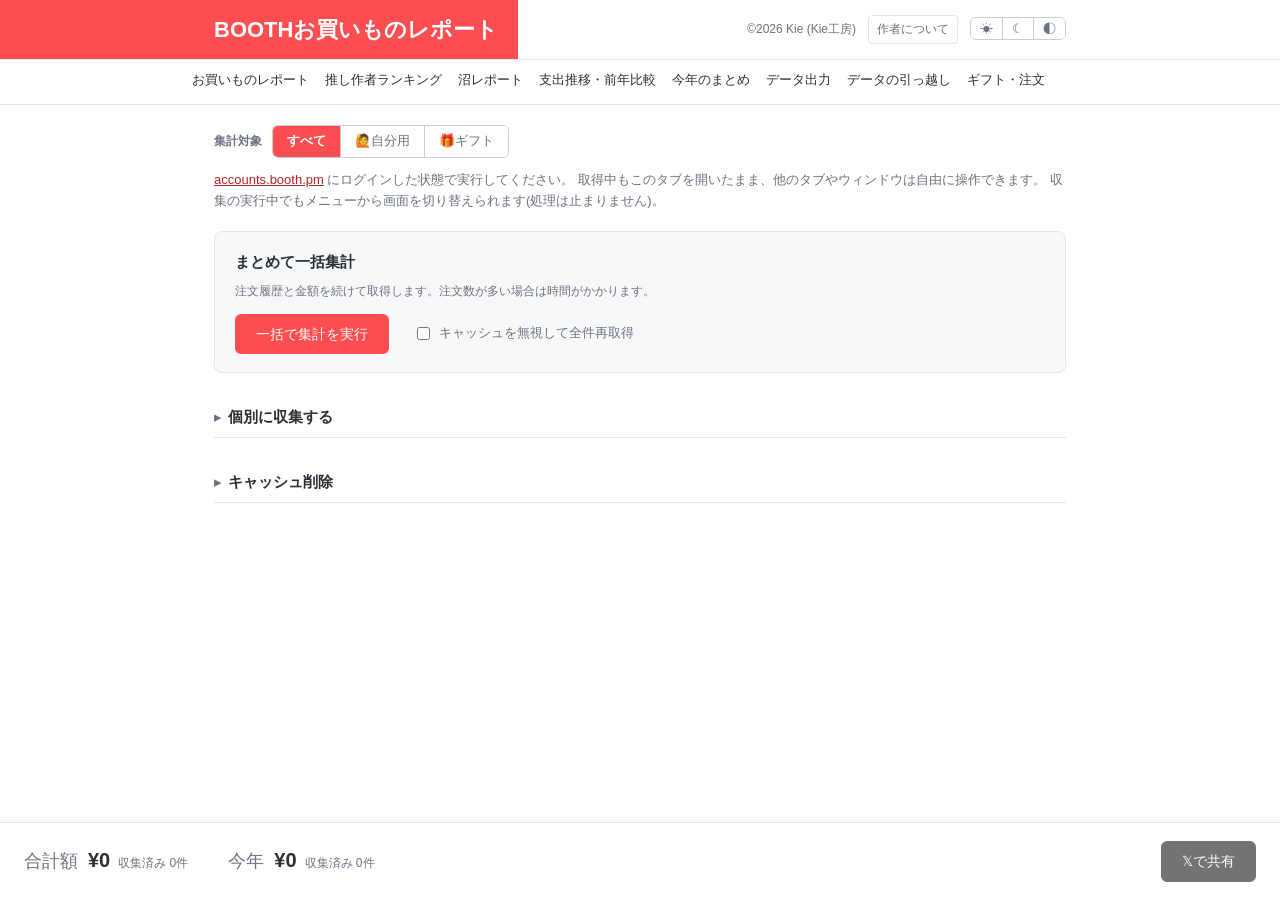
==== commit 0854fa35: "1.2.0: ギフト表の列順とメモ幅を変更し、URL取り直しに全件再取得のチェックを追加 - 列順を 状態・商品・注文日時・メモ・注文番号・ショップ・金額・受取日時 にし、   メモ列を 160〜24" ====
--- a/extension/dashboard.html
+++ b/extension/dashboard.html
@@ -726,11 +726,16 @@
          <!-- ① 注文履歴の取得と同じ形: ボタン1つ。URL未取得の注文だけを取り直す -->
          <div class="step-controls">
            <button id="refetchGiftUrlsBtn" class="secondary">ギフトのURLを取り直す</button>
+           <label class="checkbox">
+             <input type="checkbox" id="giftUrlForceRefresh">
+             キャッシュを無視してギフトを含む注文を全件再取得
+           </label>
            <span class="status" id="giftCheckStatus" role="status" aria-live="polite"></span>
          </div>
          <p class="hint">
            URL未取得のギフトを含む注文の詳細ページ(accounts.booth.pm)だけを取り直します。
-           ギフトの無い注文には触れません。
+           「キャッシュを無視して」を付けると、ギフトを含む注文を保存済みでも取り直します。
+           どちらもギフトの無い注文には触れません。
          </p>
 
          <!-- ② 金額の収集と同じ形: 月の範囲を指定して受取状況を確認する -->
@@ -754,19 +759,24 @@
            <div class="step-controls">
              <button id="checkGiftStatusBtn" class="primary">選択範囲の受取状況を確認</button>
              <span class="planned" id="giftPlannedCount"></span>
+             <label class="checkbox">
+               <input type="checkbox" id="giftForceRefresh">
+               キャッシュを無視して指定範囲を再取得
+             </label>
            </div>
          </div>
          <table class="data-table month-table">
            <thead>
-             <tr><th>期間</th><th class="num">ギフト数</th><th class="num">確認済み</th><th class="num">未確認</th><th class="pick">範囲</th></tr>
+             <tr><th>期間</th><th class="num">ギフト数</th><th class="num">受取済み</th><th class="num">未受取</th><th class="num">未確認</th><th class="pick">範囲</th></tr>
            </thead>
            <tbody id="giftMonthTableBody"></tbody>
          </table>
          <p class="hint">
            年の行の ▸ をクリックすると月別を開閉できます。
            年の行をクリックするとその年全体が、月の行をクリックするとその月が範囲に設定されます。
-           右端の「選択」が塗られている行が、いま確認する範囲です。受取済みは確認済みに数え、
-           二度と取りに行きません。URL未取得のギフトはこの表に入れません。
+           右端の「選択」が塗られている行が、いま確認する範囲です。確認するのは未受取と未確認で、
+           受取済みは「キャッシュを無視して指定範囲を再取得」を付けたときだけ開き直します
+           (メモの変更を拾いたいとき)。URL未取得のギフトはこの表に入れません。
          </p>
          <p id="giftUnknownArea" class="unknown-area" hidden><span id="giftUnknownCount"></span></p>
 
@@ -775,6 +785,7 @@
            <div class="segmented" id="giftViewFilterSwitch" role="group" aria-labelledby="giftViewFilterLabel">
              <button type="button" class="segmented-btn current" data-gift-view-filter="all" aria-pressed="true">すべて</button>
              <button type="button" class="segmented-btn" data-gift-view-filter="unreceived" aria-pressed="false">未受取</button>
+             <button type="button" class="segmented-btn" data-gift-view-filter="unknown" aria-pressed="false">未確認</button>
              <button type="button" class="segmented-btn" data-gift-view-filter="received" aria-pressed="false">受取済み</button>
            </div>
            <span class="status" id="giftFilterCount" role="status" aria-live="polite"></span>
@@ -784,7 +795,7 @@
            <table class="data-table">
              <caption class="visually-hidden">贈ったギフト</caption>
              <thead>
-               <tr><th>状態</th><th>商品</th><th>ショップ</th><th>注文日時</th><th class="num">金額</th><th>受取日時</th><th>注文番号</th></tr>
+               <tr><th>状態</th><th>商品</th><th>注文日時</th><th class="gift-memo">メモ</th><th>注文番号</th><th>ショップ</th><th class="num">金額</th><th>受取日時</th></tr>
              </thead>
              <tbody id="giftTableBody"></tbody>
            </table>
--- a/extension/dashboard.css
+++ b/extension/dashboard.css
@@ -1700,6 +1700,29 @@
   font-weight: 400;
 }
 
+/* 未受取の行に添える「URLをコピー」。状態の文字の下に置き、押した結果は文字で返す */
+.gift-copy-btn {
+  display: block;
+  margin-top: 4px;
+  font-weight: 400;
+}
+
+/* メモは誰に渡したかを書く欄なので、ショップ名の列と同じ程度の幅を確保して折り返す
+   (幅を指定しないと表の自動配分で数文字幅に潰れる) */
+.gift-memo {
+  min-width: 160px;
+  max-width: 240px;
+  white-space: pre-wrap;
+  overflow-wrap: anywhere;
+  font-size: 12px;
+  color: var(--fg-muted);
+}
+
+th.gift-memo {
+  font-size: inherit;
+  color: inherit;
+}
+
 /* ---- 共有カード ---- */
 
 /* ナビの引き出しより手前に出す。共有中はナビを開けない */
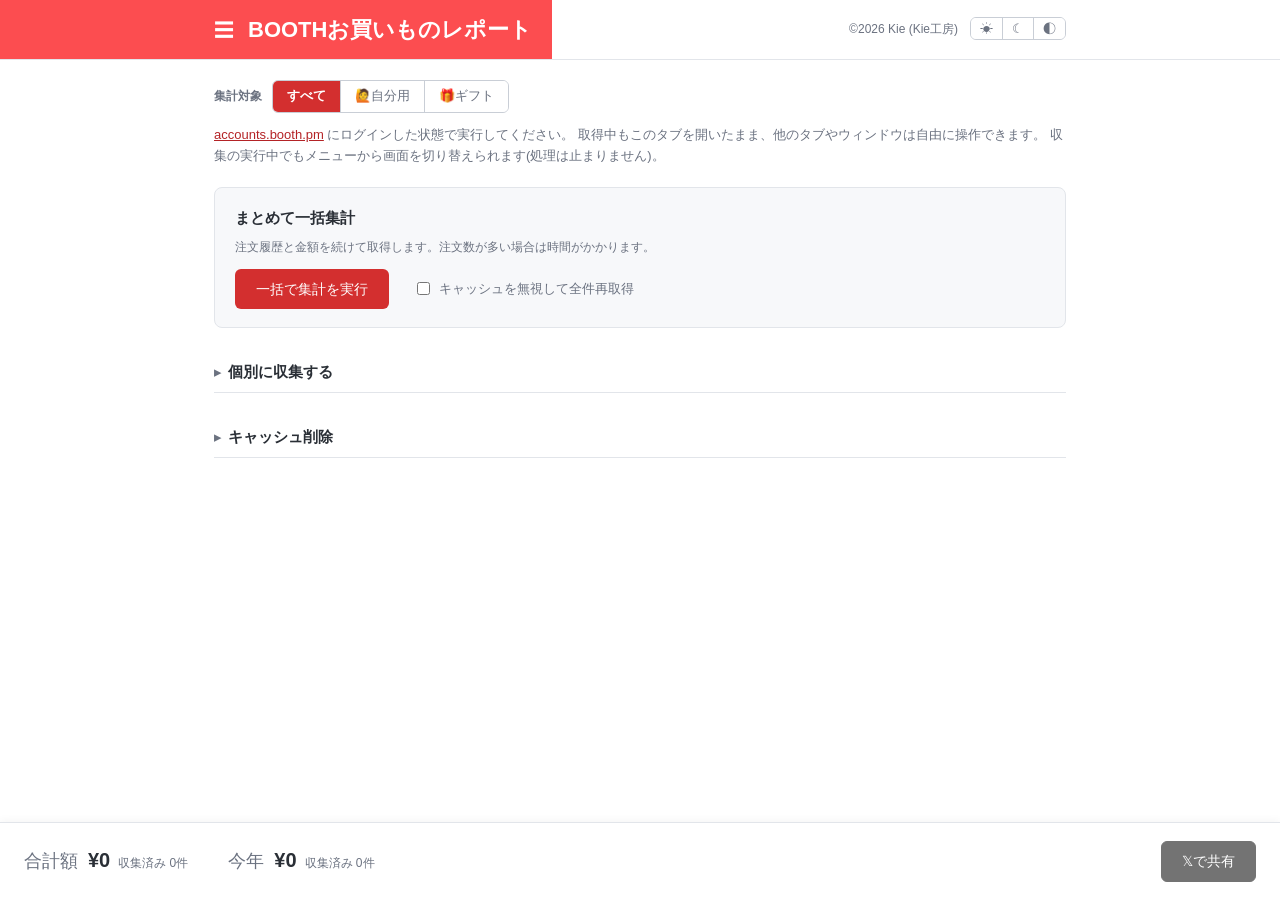
==== commit 7487a2ce: "1.2.0: データ移行機能とレビュー指摘の修正、表示名の綴りを題名に合わせる 移行機能(1.0.0→1.1.0→1.2.0の変換、版付きファイル名、複数CSV取込、 未完了保存の復旧)と先行レビュー" ====
--- a/extension/dashboard.html
+++ b/extension/dashboard.html
@@ -43,8 +43,8 @@
       <a class="nav-link" href="#/trends" data-view="trends">支出推移・前年比較</a>
       <a class="nav-link" href="#/summary" data-view="summary">今年のまとめ</a>
       <a class="nav-link" href="#/export" data-view="export">データ出力</a>
+      <a class="nav-link" href="#/gifts" data-view="gifts">ギフト・注文</a>
       <a class="nav-link" href="#/backup" data-view="backup">データの引っ越し</a>
-      <a class="nav-link" href="#/gifts" data-view="gifts">ギフト・注文</a>
       <!-- 引き出し(狭い画面)用。広い画面ではヘッダー右の authorHeaderBtn を使う -->
       <button type="button" id="authorBtn" class="nav-author-btn">作者について</button>
     </nav>
@@ -282,6 +282,7 @@
       <p class="hint">
         保存したデータを消します。消したデータはBOOTHから取り直すことになるため、
         再取得には時間がかかります。
+        注文履歴と金額を両方削除しても、ギフトの受取状況・メモとアバターの手動割り当ては残ります。
       </p>
       <div class="step-controls">
         <button id="clearIndexBtn" class="secondary">注文履歴を削除</button>
@@ -505,8 +506,8 @@
      </section>
    </div>
 
-   <!-- D14 沼レポート。商品名の末尾括弧(バリエーション名)を素体名の辞書と
-        突き合わせて、アバターごとの支出を出す。商品ページへは一切アクセスしない -->
+   <!-- 沼レポート。保存した商品名と手動割り当てからアバター別に集計する。
+        表記ゆれの名簿と購入商品から作る候補を使い、商品ページへはアクセスしない -->
    <div class="view" id="view-avatars" hidden>
      <section class="step">
        <div class="section-head">
@@ -523,15 +524,15 @@
                  title="保存済みのデータから集計し直します（BOOTHへはアクセスしません）">再集計</button>
        </div>
        <p class="hint">
-         商品名の末尾に付くバリエーション名（「商品名 (エク)」の括弧の中）を言葉ごとに分け、
-         同じ言葉を持つ商品どうしをアバターとしてまとめます。アバター名を1つに絞れないものは
-         「複数対応」、見つからないものは「未分類」として別に数えます（推測で振り分けません）。
+         手動の割り当てを優先し、商品名の末尾に付くバリエーション名、商品名本体の順に
+         アバターを探してまとめます。複数対応やギミック・ツール、ワールド関連の商品は
+         別の枠へ分け、分類できないものは「未分類」として数えます。
          「再集計」は保存済みのデータから集計し直すだけで、BOOTHへはアクセスしません。
        </p>
        <p class="hint" id="avatarCoverageNote">
          これは<strong>アバター名を読み取れた買い物だけの集計</strong>で、全支出の内訳ではありません。
-         アバター名を書かない商品（髪型・小物など）は「未分類」に入り、
-         順位表の合計には出てきません。
+         アバターを特定できない商品は別の分類枠や「未分類」に入り、
+         アバターの順位表の合計には出てきません。
        </p>
 
        <div id="avatarEmpty" class="empty-note">
@@ -634,8 +635,12 @@
        <p class="hint">
          収集したデータをCSVで書き出します。Excelでそのまま開けるようUTF-8のBOM付きで保存します。
          金額の列は集計に使えるよう桁区切りを付けません。
+         末尾の復元用データを含めて保存すると、「データの引っ越し」で読み戻せます。
+         全データの移行には集計対象を「すべて」にしてください。
+         復元用データは分割され、必要な場合は注文番号の空いた補助行が付きます。
+         読み戻すときは、表計算ソフトで編集・再保存せず、出力した原本を使ってください。
        </p>
-       <p class="sensitive-note"><strong>CSVには注文番号・商品名・ショップ名・購入金額が含まれます。第三者へ共有せず、安全な場所で保管してください。</strong></p>
+       <p class="sensitive-note"><strong>CSVには注文番号・商品名・購入金額のほか、復元用のギフトURL・受取状況・メモ・手動割り当てが含まれます。第三者へ共有せず、安全な場所で保管してください。</strong></p>
 
        <div id="exportEmpty" class="empty-note">
          まだ収集したデータがありません。「お買いものレポート」で収集してください。
@@ -673,9 +678,11 @@
        <p class="hint">
          収集したデータをファイルに保存し、別のブラウザやプロファイルで読み込み直せます。
          注文が多いとBOOTHからの再取得に数分かかるため、環境を移すときはこちらを使ってください。
-         保存されるのは注文履歴と収集した金額だけで、BOOTHのログイン情報は含まれません。
+         注文履歴・金額・商品明細・アバターの手動割り当て・ギフトIDを保存します。
+         ギフトの受取状況とメモも含みます。
+         BOOTHのログイン情報は含まれません。
        </p>
-       <p class="sensitive-note"><strong>バックアップには注文番号・商品名・ショップ名・購入金額が含まれます。第三者へ共有せず、安全な場所で保管してください。</strong></p>
+       <p class="sensitive-note"><strong>バックアップには注文番号・商品名・購入金額・ギフトURL・受取状況とメモが含まれます。第三者へ共有せず、安全な場所で保管してください。</strong></p>
 
        <div class="index-status">
          <div class="status" id="backupStats">まだ取得していません</div>
@@ -691,13 +698,15 @@
        <h2>バックアップから復元</h2>
        <p class="hint" id="restoreDescription">
          今あるデータは消えません。読み込んだ内容と<b>併合</b>し、同じ注文があれば
-         収集済みの方を残します。注文履歴の「取得済みの範囲」は、両方が全期間のときだけ
+         既知の値を残して不足する項目を補います。明細は完全なものを優先し、異なる値も保管します。
+         1.0.0・1.1.0のJSON・注文CSV・商品CSVも読み込めます。CSVは複数選択して補完できますが、
+         元のCSVにない情報は復元できません。注文履歴の「取得済みの範囲」は、両方が全期間のときだけ
          全期間のままにします(片方でも途中までだと、つないだ結果に抜けが無いとは
          言い切れないため)。
        </p>
        <div class="step-controls">
-         <label class="restore-field" for="restoreFile">読み込むバックアップ</label>
-         <input type="file" id="restoreFile" accept="application/json,.json" aria-describedby="restoreDescription">
+         <label class="restore-field" for="restoreFile">読み込むJSON・CSV</label>
+         <input type="file" id="restoreFile" accept="application/json,text/csv,.json,.csv" multiple aria-describedby="restoreDescription">
        </div>
        <div class="status" id="restoreStatus" role="status" aria-live="polite"></div>
      </section>
@@ -707,11 +716,7 @@
    <div class="view" id="view-gifts" hidden>
      <section class="step">
        <h2>贈ったギフト</h2>
-       <p class="hint">
-         収集した注文のうち、ギフトとして買った商品を並べます。受け取られたかどうかは
-         BOOTHのギフト管理ページ(booth.pm)にしか出ないため、下のボタンで確認します。
-         受取済みになったギフトは二度と取りに行きません。
-       </p>
+       <p class="hint">収集した注文のうち、ギフトとして買った商品と受取状況を並べます。</p>
 
        <div id="giftEmpty" class="empty-note">
          まだ収集したギフトがありません。「お買いものレポート」で金額を収集すると、ここに並びます。
@@ -732,18 +737,11 @@
            </label>
            <span class="status" id="giftCheckStatus" role="status" aria-live="polite"></span>
          </div>
-         <p class="hint">
-           URL未取得のギフトを含む注文の詳細ページ(accounts.booth.pm)だけを取り直します。
-           「キャッシュを無視して」を付けると、ギフトを含む注文を保存済みでも取り直します。
-           どちらもギフトの無い注文には触れません。
-         </p>
 
          <!-- ② 金額の収集と同じ形: 月の範囲を指定して受取状況を確認する -->
          <h3 class="gift-check-title">受取状況の確認</h3>
          <p class="hint">
-           未確認と未受取のギフトについて、ギフト管理ページ(booth.pm)を1件ずつ開いて状態を読みます。
-           件数が多いと時間がかかるため、月の範囲を指定して分割して進められます。
-           初回は booth.pm へのアクセス許可を求めます。
+           ギフト管理ページ(booth.pm)から受取状況とメモを取得します。初回は booth.pm へのアクセス許可を求めます。
          </p>
          <div id="giftRangeArea">
            <div class="range-controls">
@@ -771,13 +769,6 @@
            </thead>
            <tbody id="giftMonthTableBody"></tbody>
          </table>
-         <p class="hint">
-           年の行の ▸ をクリックすると月別を開閉できます。
-           年の行をクリックするとその年全体が、月の行をクリックするとその月が範囲に設定されます。
-           右端の「選択」が塗られている行が、いま確認する範囲です。確認するのは未受取と未確認で、
-           受取済みは「キャッシュを無視して指定範囲を再取得」を付けたときだけ開き直します
-           (メモの変更を拾いたいとき)。URL未取得のギフトはこの表に入れません。
-         </p>
          <p id="giftUnknownArea" class="unknown-area" hidden><span id="giftUnknownCount"></span></p>
 
          <div class="gift-view-filter">
@@ -852,7 +843,7 @@
     <div class="foot-body">
       <div class="foot-totals">
         <div class="foot-item">
-          <span class="foot-label">合計額</span>
+          <span class="foot-label" id="footTotalLabel">合計額</span>
           <div class="foot-figures">
             <div class="foot-figures-main">
               <span class="foot-value" id="footTotal">¥0</span>
--- a/extension/dashboard.css
+++ b/extension/dashboard.css
@@ -21,6 +21,12 @@
   /* ブランド色は維持し、白背景上の小さな文字だけ読みやすい濃色を使う */
   --accent-text: #b42326;
   --accent-hover: #e03f42;
+  /* 白い文字を載せる塗りつぶしの操作部品(主要ボタン・選択中の切り替え)。
+     ブランド色の上では白文字が3.3:1しかなく、14px通常ウェイトの基準4.5:1に
+     届かないので、塗りだけ一段濃い赤にする(通常5.0:1、hover 6.5:1)。
+     見出しの帯は22px太字の大きな文字なのでブランド色のまま */
+  --accent-solid: #d32f2f;
+  --accent-solid-hover: #b42326;
   /* 選ばれているものに敷く淡い光。アクセント色と同系でそろえる */
   --accent-glow: rgba(252, 77, 80, 0.35);
   /* アクセント色の上に載せる文字 */
@@ -85,6 +91,10 @@
     /* 暗い地色の上ではブランド色そのままで5.4:1あるが、リンクは一段明るくする */
     --accent-text: #ff8f91;
     --accent-hover: #ff6f71;
+    /* 暗い地色でも白文字の比は塗りの色だけで決まるので同じ濃さ。hoverは地色との
+       3:1(部品の輪郭)を保てる範囲で少しだけ濃くする(白文字5.6:1) */
+    --accent-solid: #d32f2f;
+    --accent-solid-hover: #c62a2d;
     --accent-glow: rgba(252, 77, 80, 0.5);
     --on-accent: #fff;
     --bg-soft: #1c2026;
@@ -145,6 +155,8 @@
   /* 暗い地色の上ではブランド色そのままで5.4:1あるが、リンクは一段明るくする */
   --accent-text: #ff8f91;
   --accent-hover: #ff6f71;
+  --accent-solid: #d32f2f;
+  --accent-solid-hover: #c62a2d;
   --accent-glow: rgba(252, 77, 80, 0.5);
   --on-accent: #fff;
   --bg-soft: #1c2026;
@@ -709,12 +721,12 @@
 }
 
 button.primary {
-  background: var(--accent);
+  background: var(--accent-solid);
   color: var(--on-accent);
 }
 
 button.primary:hover:not(:disabled) {
-  background: var(--accent-hover);
+  background: var(--accent-solid-hover);
 }
 
 button.secondary {
@@ -1496,8 +1508,8 @@
 
 /* 範囲に入っている行。背景色(.in-range)だけでは範囲の端が分かりにくい */
 .month-table .in-range .range-pick {
-  border-color: var(--accent);
-  background: var(--accent);
+  border-color: var(--accent-solid);
+  background: var(--accent-solid);
   color: var(--on-accent);
 }
 
@@ -2195,7 +2207,7 @@
 
 /* 選ばれている側。表のどの列で並べているかと色をそろえる */
 button.segmented-btn.current {
-  background: var(--accent);
+  background: var(--accent-solid);
   color: var(--on-accent);
   font-weight: 700;
 }
@@ -2295,7 +2307,7 @@
 }
 
 tr.shop-row:hover .toggle {
-  background: var(--accent);
+  background: var(--accent-solid);
   color: var(--on-accent);
 }
 
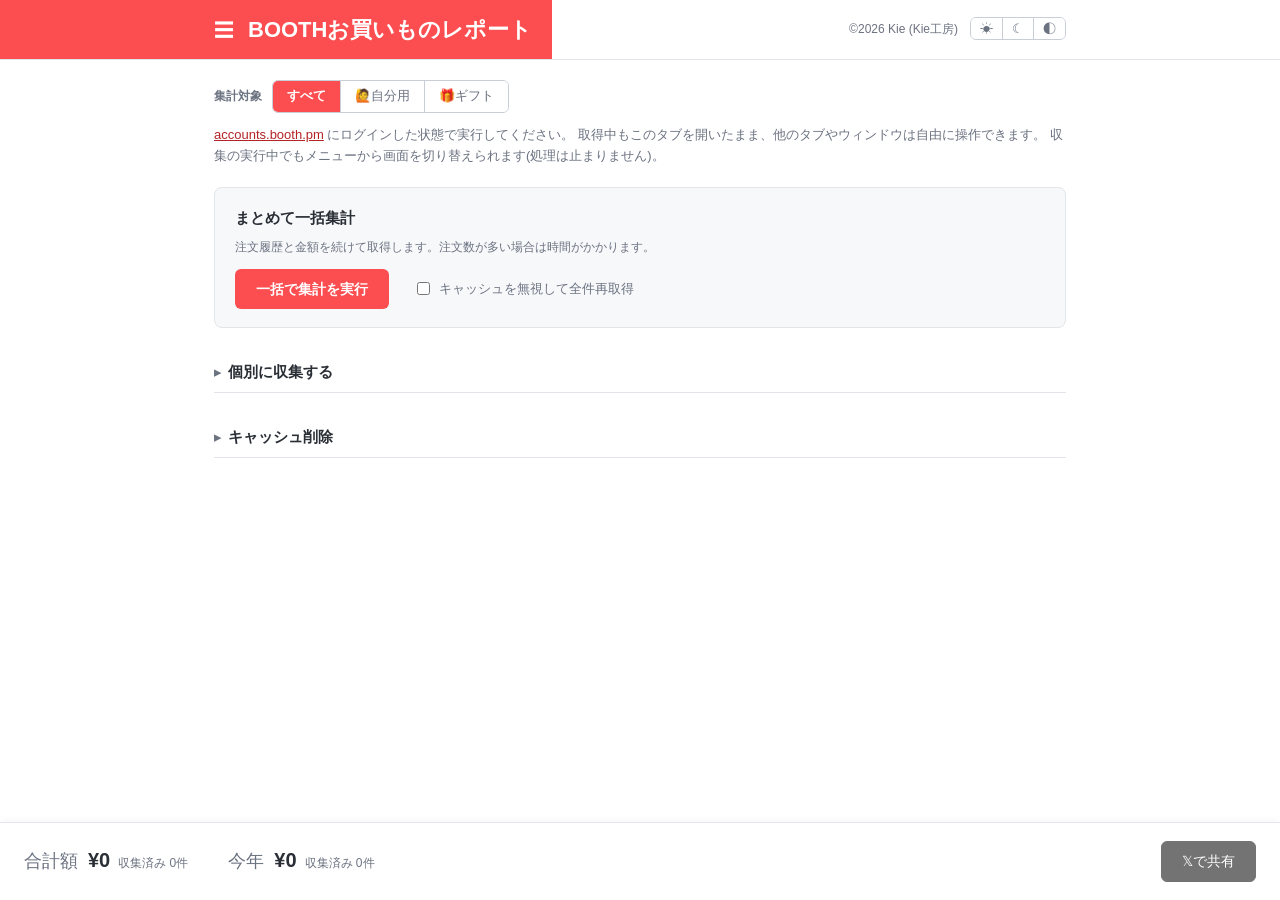
==== commit 33758a30: "CSV: 末尾の復元用データ列と補助行の出力を廃止し、1.2.0のCSVの読み戻しは維持する 商品CSV・注文CSVの末尾に付けていた「データバージョン」「復元用データ」列と、 復元情報を運ぶための空" ====
--- a/extension/dashboard.html
+++ b/extension/dashboard.html
@@ -635,12 +635,10 @@
        <p class="hint">
          収集したデータをCSVで書き出します。Excelでそのまま開けるようUTF-8のBOM付きで保存します。
          金額の列は集計に使えるよう桁区切りを付けません。
-         末尾の復元用データを含めて保存すると、「データの引っ越し」で読み戻せます。
-         全データの移行には集計対象を「すべて」にしてください。
-         復元用データは分割され、必要な場合は注文番号の空いた補助行が付きます。
-         読み戻すときは、表計算ソフトで編集・再保存せず、出力した原本を使ってください。
+         CSVには表に見える列だけを出します。受取状況・メモ・手動割り当てを含めた
+         全データの移行や保管には、「データの引っ越し」のバックアップJSONを使ってください。
        </p>
-       <p class="sensitive-note"><strong>CSVには注文番号・商品名・購入金額のほか、復元用のギフトURL・受取状況・メモ・手動割り当てが含まれます。第三者へ共有せず、安全な場所で保管してください。</strong></p>
+       <p class="sensitive-note"><strong>CSVには注文番号・注文日時・商品名・購入金額が含まれます。第三者へ渡すときは、必要な列だけを残してください。</strong></p>
 
        <div id="exportEmpty" class="empty-note">
          まだ収集したデータがありません。「お買いものレポート」で収集してください。
@@ -699,8 +697,9 @@
        <p class="hint" id="restoreDescription">
          今あるデータは消えません。読み込んだ内容と<b>併合</b>し、同じ注文があれば
          既知の値を残して不足する項目を補います。明細は完全なものを優先し、異なる値も保管します。
-         1.0.0・1.1.0のJSON・注文CSV・商品CSVも読み込めます。CSVは複数選択して補完できますが、
-         元のCSVにない情報は復元できません。注文履歴の「取得済みの範囲」は、両方が全期間のときだけ
+         1.0.0以降のJSON・注文CSV・商品CSVを読み込めます。CSVは複数選択して補完できますが、
+         元のCSVにない情報は復元できません。1.2.0が出力した末尾に復元用データの付くCSVは、
+         その復元用データから読み戻します。注文履歴の「取得済みの範囲」は、両方が全期間のときだけ
          全期間のままにします(片方でも途中までだと、つないだ結果に抜けが無いとは
          言い切れないため)。
        </p>
--- a/extension/dashboard.css
+++ b/extension/dashboard.css
@@ -21,12 +21,6 @@
   /* ブランド色は維持し、白背景上の小さな文字だけ読みやすい濃色を使う */
   --accent-text: #b42326;
   --accent-hover: #e03f42;
-  /* 白い文字を載せる塗りつぶしの操作部品(主要ボタン・選択中の切り替え)。
-     ブランド色の上では白文字が3.3:1しかなく、14px通常ウェイトの基準4.5:1に
-     届かないので、塗りだけ一段濃い赤にする(通常5.0:1、hover 6.5:1)。
-     見出しの帯は22px太字の大きな文字なのでブランド色のまま */
-  --accent-solid: #d32f2f;
-  --accent-solid-hover: #b42326;
   /* 選ばれているものに敷く淡い光。アクセント色と同系でそろえる */
   --accent-glow: rgba(252, 77, 80, 0.35);
   /* アクセント色の上に載せる文字 */
@@ -91,10 +85,6 @@
     /* 暗い地色の上ではブランド色そのままで5.4:1あるが、リンクは一段明るくする */
     --accent-text: #ff8f91;
     --accent-hover: #ff6f71;
-    /* 暗い地色でも白文字の比は塗りの色だけで決まるので同じ濃さ。hoverは地色との
-       3:1(部品の輪郭)を保てる範囲で少しだけ濃くする(白文字5.6:1) */
-    --accent-solid: #d32f2f;
-    --accent-solid-hover: #c62a2d;
     --accent-glow: rgba(252, 77, 80, 0.5);
     --on-accent: #fff;
     --bg-soft: #1c2026;
@@ -155,8 +145,6 @@
   /* 暗い地色の上ではブランド色そのままで5.4:1あるが、リンクは一段明るくする */
   --accent-text: #ff8f91;
   --accent-hover: #ff6f71;
-  --accent-solid: #d32f2f;
-  --accent-solid-hover: #c62a2d;
   --accent-glow: rgba(252, 77, 80, 0.5);
   --on-accent: #fff;
   --bg-soft: #1c2026;
@@ -720,13 +708,18 @@
   padding: 5px 12px;
 }
 
+/* ブランド色の上の白文字はコントラスト比3.3:1で、14px通常ウェイトに求められる
+   4.5:1に届かない。ブランド色は画面全体の統一のため変えないので、字を太らせて
+   読みやすさを補う。文字を大きくして大きな文字の基準3:1へ移す案は、
+   ボタンだけが浮くため採らない */
 button.primary {
-  background: var(--accent-solid);
+  background: var(--accent);
   color: var(--on-accent);
+  font-weight: 700;
 }
 
 button.primary:hover:not(:disabled) {
-  background: var(--accent-solid-hover);
+  background: var(--accent-hover);
 }
 
 button.secondary {
@@ -1508,8 +1501,8 @@
 
 /* 範囲に入っている行。背景色(.in-range)だけでは範囲の端が分かりにくい */
 .month-table .in-range .range-pick {
-  border-color: var(--accent-solid);
-  background: var(--accent-solid);
+  border-color: var(--accent);
+  background: var(--accent);
   color: var(--on-accent);
 }
 
@@ -2207,7 +2200,7 @@
 
 /* 選ばれている側。表のどの列で並べているかと色をそろえる */
 button.segmented-btn.current {
-  background: var(--accent-solid);
+  background: var(--accent);
   color: var(--on-accent);
   font-weight: 700;
 }
@@ -2307,7 +2300,7 @@
 }
 
 tr.shop-row:hover .toggle {
-  background: var(--accent-solid);
+  background: var(--accent);
   color: var(--on-accent);
 }
 
